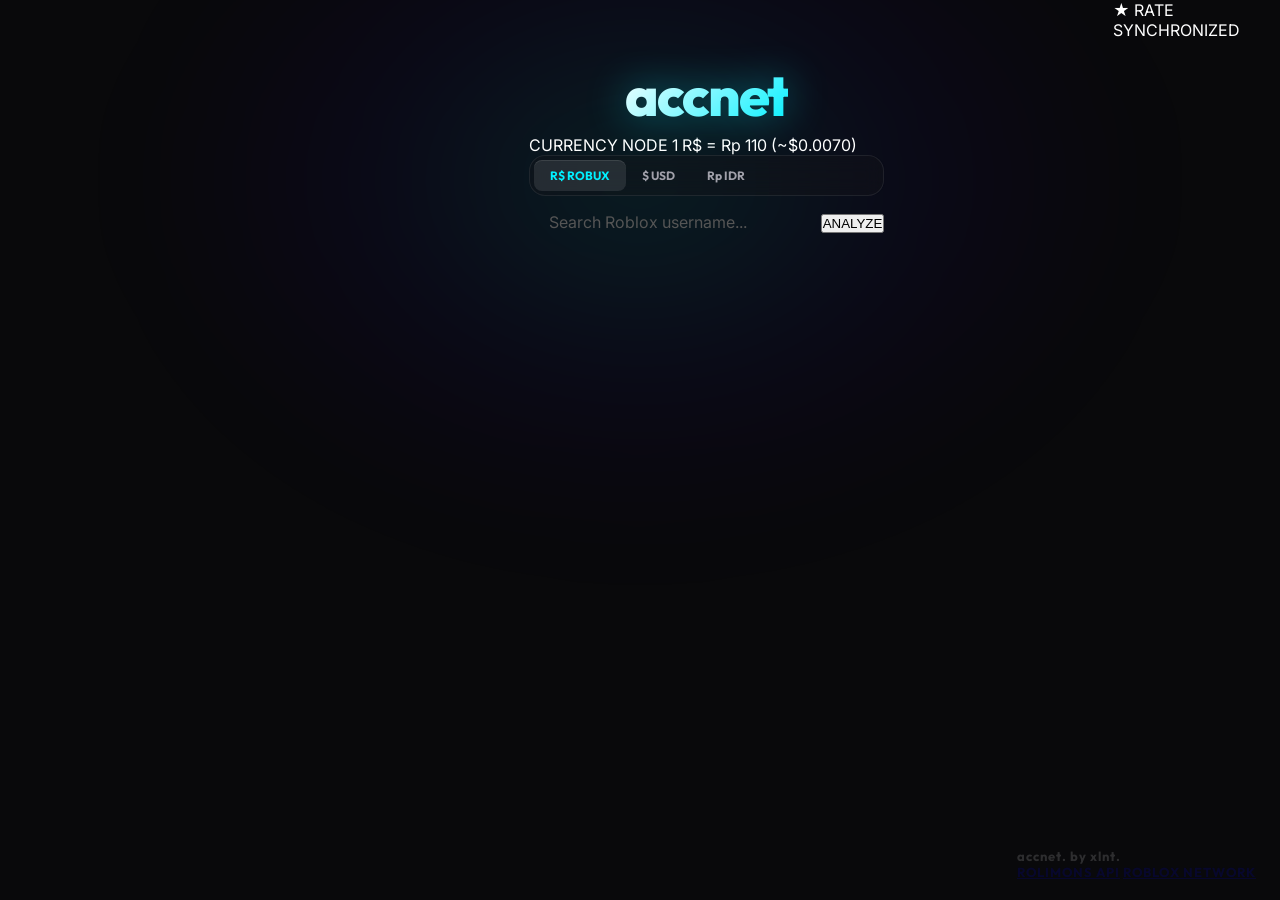
==== public/index.html @ a2bad1b1 "feat: remake UI with constructivist and geometric theme, responsive layout, and classic green limite" ====
<!DOCTYPE html>
<html lang="en">

<head>
    <meta charset="UTF-8">
    <meta name="viewport" content="width=device-width, initial-scale=1.0">
    <title>accnet. | Advanced Roblox Asset Intelligence</title>
    <meta name="description"
        content="Constructivist and geometric Roblox collectible account auditor with real-time Rolimons market intelligence and instant multi-currency conversion.">
    <link rel="icon" type="image/svg+xml" href="/favicon.svg">

    <!-- Constructivist Typography (Google Fonts) -->
    <link rel="preconnect" href="https://fonts.googleapis.com">
    <link rel="preconnect" href="https://fonts.gstatic.com" crossorigin>
    <link
        href="https://fonts.googleapis.com/css2?family=Outfit:wght@600;700;800&family=Bebas+Neue&family=JetBrains+Mono:wght@400;600;700;800&family=Space+Grotesk:wght@400;500;600;700&family=Syne:wght@700;800&display=swap"
        rel="stylesheet">

    <!-- ApexCharts for Stepline Charts -->
    <script src="https://cdn.jsdelivr.net/npm/apexcharts"></script>

    <!-- Design System Stylesheet -->
    <link rel="stylesheet" href="/static/css/style.css?v=17">
</head>

<body>

    <!-- Interactive Constructivist Blueprint Canvas & Lithograph Grain -->
    <canvas id="constructivist-bg"></canvas>
    <div class="grain-overlay"></div>


    <div class="container main-content-wrapper">
        <!-- Header -->
        <header class="header-bar">
            <div class="brand-section">
                <div class="branding">accnet<span class="brand-dot"></span></div>
            </div>
        </header>

        <!-- Search Command Station & Currency Node -->
        <section class="search-station">
            <div class="currency-switchboard">
                <div class="curr-meta">
                    <span class="curr-terminal-tag">CURRENCY NODE</span>
                    <span id="live-rate-badge" class="curr-live-rate">1 R$ = Rp 110 (~$0.0070)</span>
                </div>
                <div class="curr-options">
                    <button type="button" id="btn-rbx" class="curr-btn active" onclick="setCurrency('RBX')">R$
                        ROBUX</button>
                    <button type="button" id="btn-usd" class="curr-btn" onclick="setCurrency('USD')">$ USD</button>
                    <button type="button" id="btn-idr" class="curr-btn" onclick="setCurrency('IDR')">Rp IDR</button>
                </div>
            </div>

            <!-- Search Form Deck -->
            <div class="search-deck">
                <input type="text" id="username" class="search-input" placeholder="Search Roblox username..."
                    spellcheck="false" inputmode="search" autocomplete="off">
                <button type="button" class="search-action-btn" onclick="performAudit()">
                    <span>ANALYZE</span>
                </button>
            </div>

            <!-- Constructivist Kinetic Loader -->
            <div id="status-msg" class="status-msg hidden">
                <div class="loader-constructivist">
                    <div class="loader-square"></div>
                    <div class="loader-wedge"></div>
                </div>
                <span>SYNCHRONIZING WITH ROBLOX & ROLIMONS NODES...</span>
            </div>
        </section>

        <!-- Main Dashboard -->
        <main id="dashboard" class="hidden">
            <div class="dashboard-top">
                <!-- Profile Card (Left) -->
                <div class="construct-card profile-card">
                    <a id="user-roblox-link" href="#" target="_blank" rel="noopener noreferrer" class="corner-link"
                        title="Open Official Roblox Profile">
                        <svg viewBox="0 0 24 24" fill="none" stroke="currentColor" stroke-width="2.5">
                            <path d="M18 13v6a2 2 0 0 1-2 2H5a2 2 0 0 1-2-2V8a2 2 0 0 1 2-2h6"></path>
                            <polyline points="15 3 21 3 21 9"></polyline>
                            <line x1="10" y1="14" x2="21" y2="3"></line>
                        </svg>
                    </a>

                    <div class="profile-card-content">
                        <!-- Identity Lockup -->
                        <div class="profile-identity-lockup">
                            <div class="avatar-frame">
                                <div class="avatar-crosshair-tl"></div>
                                <div class="avatar-crosshair-br"></div>
                                <img id="user-avatar" class="avatar" src="" alt="Subject Avatar">
                            </div>
                            <div class="identity-meta">
                                <h2 id="display-name" class="display-name">---</h2>
                                <div id="username-handle" class="username-tag">@---</div>
                                <div id="roblox-id" class="user-uid-badge">UID // 000000</div>
                            </div>
                        </div>

                        <!-- Massive Networth Monolith Block -->
                        <div class="networth-monolith">
                            <div class="networth-label" id="networth-header-label">ESTIMATED NETWORTH (RAP)</div>
                            <div id="total-networth" class="networth-value-row">
                                <svg class="rbx-icon" viewBox="0 0 91.99 100.06">
                                    <path
                                        d="M82,17.72A19.94,19.94,0,0,1,92,35V65.08A19.92,19.92,0,0,1,82,82.33L56,97.39a19.94,19.94,0,0,1-19.91,0L10,82.33A19.91,19.91,0,0,1,0,65.08V35A19.93,19.93,0,0,1,10,17.72L36,2.67A19.89,19.89,0,0,1,56,2.67ZM39.53,9.5,14.13,24.17a12.92,12.92,0,0,0-6.46,11.2V64.69a12.93,12.93,0,0,0,6.46,11.2l25.4,14.66a12.93,12.93,0,0,0,12.93,0l25.4-14.66a12.93,12.93,0,0,0,6.46-11.2V35.37a12.92,12.92,0,0,0-6.46-11.2L52.46,9.5a12.93,12.93,0,0,0-12.93,0ZM51.3,17.7l20,11.56a10.64,10.64,0,0,1,5.32,9.21V61.6a10.61,10.61,0,0,1-5.32,9.2l-20,11.57a10.61,10.61,0,0,1-10.62,0l-20-11.57a10.6,10.6,0,0,1-5.31-9.2V38.47a10.63,10.63,0,0,1,5.31-9.21l20-11.56a10.61,10.61,0,0,1,10.62,0ZM34.5,61.53h23v-23h-23Z" />
                                </svg>
                                <span id="networth-amt" class="networth-amt">0</span>
                            </div>
                            <div id="networth-sub-conversion" class="networth-conversion-sub">
                                <span>≈ Rp 0 | ~$0.00 USD</span>
                            </div>
                        </div>

                        <!-- Stats Micro Grid -->
                        <div class="stats-micro-grid">
                            <div class="micro-stat-box">
                                <span class="micro-stat-lbl">LIMITED ITEMS</span>
                                <span id="stat-total-items" class="micro-stat-val">0</span>
                            </div>
                            <div class="micro-stat-box">
                                <span class="micro-stat-lbl">HIGHEST ASSET</span>
                                <span id="stat-highest-item" class="micro-stat-val">---</span>
                            </div>
                            <div class="micro-stat-box">
                                <span class="micro-stat-lbl">AVG ASSET RAP</span>
                                <span id="stat-avg-item" class="micro-stat-val">0</span>
                            </div>
                        </div>
                    </div>
                </div>

                <!-- Network Intelligence: RAP Analysis Chart Card (Right) -->
                <div class="construct-card chart-card">
                    <div class="card-header-band">
                        <div class="card-analysis-tag">
                            <span class="tag-dot"></span>
                            <span>RAP VALUE ANALYSIS</span>
                        </div>
                    </div>

                    <div class="chart-card-content">
                        <div class="chart-legend-band">
                            <span>7-DAY VALUE HISTORY</span>
                            <span id="chart-currency-badge">R$</span>
                        </div>
                        <div id="rap-chart"></div>
                    </div>
                </div>
            </div>

            <!-- Top Asset Inventory Section -->
            <section class="inventory-section">
                <div class="section-title-lockup">
                    <div class="section-heading-group">
                        <div class="section-icon-badge">
                            <svg viewBox="0 0 24 24" width="20" height="20" stroke="currentColor" stroke-width="2.5"
                                fill="none" stroke-linecap="round" stroke-linejoin="round">
                                <polygon points="12 2 2 7 12 12 22 7 12 2"></polygon>
                                <polyline points="2 17 12 22 22 17"></polyline>
                                <polyline points="2 12 12 17 22 12"></polyline>
                            </svg>
                        </div>
                        <h2 class="section-title">TOP ASSET INVENTORY</h2>
                    </div>
                    <div id="inventory-counter-badge" class="section-badge-counter">0 ASSETS LOADED</div>
                </div>

                <!-- Item Controls & Pagination Dock -->
                <div class="item-controls-dock" id="item-controls">
                    <div class="item-search-wrapper">
                        <svg class="item-search-icon" viewBox="0 0 24 24" width="16" height="16" stroke="currentColor"
                            stroke-width="2.5" fill="none">
                            <circle cx="11" cy="11" r="8"></circle>
                            <line x1="21" y1="21" x2="16.65" y2="16.65"></line>
                        </svg>
                        <input type="text" id="item-search-input" class="item-search-input"
                            placeholder="FILTER ITEM NAME..." oninput="handleItemSearch(this.value)" autocomplete="off"
                            spellcheck="false">
                    </div>
                    <div class="pagination-dock">
                        <button type="button" id="btn-prev" class="page-btn" onclick="setItemPage(-1)">&lt;
                            PREV</button>
                        <span id="page-info" class="page-info-stamp">PAGE 1 OF 1</span>
                        <button type="button" id="btn-next" class="page-btn" onclick="setItemPage(1)">NEXT &gt;</button>
                    </div>
                </div>

                <!-- Asset Grid -->
                <div id="inventory-grid" class="grid"></div>

                <!-- Private Inventory Alert -->
                <div id="private-msg" class="private-alert hidden">
                    <div class="private-hazard-strip"></div>
                    <div class="private-title">RESTRICTED ACCESS</div>
                    <p class="private-desc">
                        USER INVENTORY IS RESTRICTED BY PRIVACY PROTOCOLS. CANNOT RETRIEVE NON-PUBLIC ROBLOX
                        COLLECTIBLE ASSETS.
                    </p>
                </div>
            </section>
        </main>
    </div>

    <!-- Exchange Rate Calibration Modal (Accessible exclusively via /rate) -->
    <div id="rate-modal" class="modal-overlay">
        <div class="rate-modal-box">
            <div class="rate-modal-header">
                <div class="rate-modal-title">EXCHANGE RATE CALIBRATOR</div>
                <button type="button" class="rate-close-btn" onclick="closeRateModal()"
                    aria-label="Close">&times;</button>
            </div>

            <div class="rate-form">
                <div class="rate-field">
                    <label for="rate-idr-input" class="rate-field-label">
                        <span>ROBUX TO RUPIAH (IDR) RATE</span>
                    </label>
                    <div class="rate-input-wrap">
                        <span class="rate-input-prefix">Rp</span>
                        <input type="number" id="rate-idr-input" class="rate-styled-input" step="any" min="1"
                            placeholder="110" oninput="updateRatePreview()">
                        <span class="rate-input-unit">/ 1 R$</span>
                    </div>
                    <div class="rate-presets">
                        <span class="preset-label">PRESET:</span>
                        <button type="button" class="preset-btn" onclick="applyPresetRate(80)">80</button>
                        <button type="button" class="preset-btn" onclick="applyPresetRate(90)">90</button>
                        <button type="button" class="preset-btn" onclick="applyPresetRate(100)">100</button>
                        <button type="button" class="preset-btn" onclick="applyPresetRate(110)">110</button>
                        <button type="button" class="preset-btn" onclick="applyPresetRate(120)">120</button>
                    </div>
                </div>

                <div class="rate-preview-card">
                    <div class="preview-title">LIVE EXCHANGE RATE PREVIEW</div>
                    <div class="preview-grid">
                        <div class="preview-item">
                            <span class="preview-lbl">1 R$ TO IDR</span>
                            <span class="preview-val preview-highlight" id="preview-val-idr">Rp 110</span>
                        </div>
                        <div class="preview-item">
                            <span class="preview-lbl">1 R$ TO USD (AUTO-SYNC)</span>
                            <span class="preview-val preview-accent" id="preview-val-usd">$0.007000</span>
                        </div>
                    </div>
                </div>
            </div>

            <div class="rate-modal-actions">
                <button type="button" class="rate-btn-save" onclick="saveRateSettings()">SAVE RATE</button>
                <div class="rate-btn-subgroup">
                    <button type="button" class="rate-btn-reset" onclick="resetDefaultRates()">RESET</button>
                    <button type="button" class="rate-btn-cancel" onclick="closeRateModal()">CANCEL</button>
                </div>
            </div>
        </div>
    </div>

    <!-- Custom Access Error Modal -->
    <div id="error-modal" class="modal-overlay">
        <div class="modal-box">
            <div class="modal-hazard-top"></div>
            <div class="modal-icon">⚠</div>
            <div class="modal-title">ACCESS ERROR</div>
            <div id="modal-message" class="modal-text">USER COULD NOT BE LOCATED ON ROBLOX NETWORK.</div>
            <button type="button" class="modal-btn" onclick="closeErrorModal()">DISMISS</button>
        </div>
    </div>

    <!-- Constructivist Status Toast Notification -->
    <div id="rate-toast" class="rate-toast">
        <span class="toast-icon">★</span>
        <span id="rate-toast-msg">RATE SYNCHRONIZED</span>
    </div>

    <!-- Watermark & Footer -->
    <footer class="site-footer">
        <div class="container footer-container">
            <div class="watermark">
                <div class="watermark-brand">
                    <span>accnet.</span>
                    <span>by xlnt.</span>
                </div>
                <div class="watermark-links">
                    <a href="https://github.com/maddoxbouldin/Rolimons-API" target="_blank" rel="noopener noreferrer"
                        class="watermark-link">ROLIMONS API</a>
                    <a href="https://users.roblox.com" target="_blank" rel="noopener noreferrer"
                        class="watermark-link">ROBLOX NETWORK</a>
                </div>
            </div>
        </div>
    </footer>

    <!-- Constructivist Blueprint Canvas Script -->
    <script src="/static/js/canvas.js?v=3"></script>

    <!-- Main Application Orchestrator -->
    <script>
        const DEFAULT_RATE_IDR = 110;
        const DEFAULT_USD_TO_IDR = 15714.2857; // 110 / 15714.2857 ≈ 0.007

        let appState = {
            currency: 'RBX',
            data: null,
            rates: {
                USD: 0.007,
                IDR: 110
            },
            usdToIdr: DEFAULT_USD_TO_IDR,
            isLiveRate: true,
            itemSearch: '',
            itemPage: 1,
            itemsPerPage: 18
        };

        // Load saved exchange rates from localStorage
        (function loadSavedRates() {
            try {
                const saved = localStorage.getItem('accnet_rates');
                if (saved) {
                    const parsed = JSON.parse(saved);
                    if (parsed.IDR && parsed.IDR > 0) appState.rates.IDR = parsed.IDR;
                    if (parsed.usdToIdr && parsed.usdToIdr > 0) appState.usdToIdr = parsed.usdToIdr;
                    if (parsed.USD && parsed.USD > 0) {
                        appState.rates.USD = parsed.USD;
                    } else {
                        appState.rates.USD = appState.rates.IDR / appState.usdToIdr;
                    }
                }
            } catch (e) {
                console.warn("Could not load saved rates:", e);
            }
            updateLiveRateBadge();
        })();

        // Fetch live market exchange rate on startup
        fetchLiveExchangeRate();

        function updateLiveRateBadge() {
            const badge = document.getElementById('live-rate-badge');
            if (badge) {
                badge.innerText = `1 R$ = Rp ${Math.round(appState.rates.IDR)} (~$${appState.rates.USD.toFixed(4)})`;
            }
        }

        function setCurrency(curr) {
            appState.currency = curr;

            document.querySelectorAll('.curr-btn').forEach(b => b.classList.remove('active'));
            const targetBtn = document.getElementById(`btn-${curr.toLowerCase()}`);
            if (targetBtn) targetBtn.classList.add('active');

            if (appState.data) updateDisplay();
        }

        function formatValue(robux) {
            if (appState.currency === 'USD') {
                return '$' + (robux * appState.rates.USD).toLocaleString(undefined, { minimumFractionDigits: 2, maximumFractionDigits: 2 });
            }
            if (appState.currency === 'IDR') {
                return 'Rp ' + Math.round(robux * appState.rates.IDR).toLocaleString('id-ID');
            }
            return robux.toLocaleString();
        }

        async function performAudit() {
            const rawVal = document.getElementById('username').value;
            const username = rawVal.trim();
            if (!username) return;

            // Special command: /rate opens the calibration dialog
            if (username.toLowerCase() === '/rate') {
                document.getElementById('username').value = '';
                openRateModal();
                return;
            }

            const statusMsg = document.getElementById('status-msg');
            const dashboard = document.getElementById('dashboard');
            const privateMsg = document.getElementById('private-msg');

            statusMsg.classList.remove('hidden');
            dashboard.classList.add('hidden');
            privateMsg.classList.add('hidden');

            try {
                const response = await fetch('/search', {
                    method: 'POST',
                    headers: { 'Content-Type': 'application/json' },
                    body: JSON.stringify({ username })
                });

                if (!response.ok) {
                    const errJson = await response.json().catch(() => ({}));
                    throw new Error(errJson.error || "User not found on Roblox network.");
                }

                appState.data = await response.json();
                appState.itemSearch = '';
                appState.itemPage = 1;
                document.getElementById('item-search-input').value = '';

                updateDisplay();
                dashboard.classList.remove('hidden');

                // Smooth scroll to dashboard
                dashboard.scrollIntoView({ behavior: 'smooth', block: 'start' });

            } catch (err) {
                console.error(err);
                showErrorModal(err.message || "An unexpected error occurred while fetching account data.");
            } finally {
                statusMsg.classList.add('hidden');
            }
        }

        function updateDisplay() {
            const data = appState.data;
            if (!data) return;

            // 1. Identity Profile Info
            document.getElementById('user-avatar').src = data.avatar || '/favicon.svg';
            document.getElementById('display-name').innerText = data.name.toUpperCase();
            document.getElementById('username-handle').innerText = `@${data.username}`;
            document.getElementById('roblox-id').innerText = `UID // ${data.id}`;
            document.getElementById('user-roblox-link').href = `https://www.roblox.com/users/${data.id}/profile`;

            // 2. Networth Monolith
            const networthLabel = appState.currency === 'RBX' ? 'ESTIMATED NETWORTH (RAP)' : `ESTIMATED NETWORTH (${appState.currency})`;
            document.getElementById('networth-header-label').innerText = networthLabel;

            const rbxIcon = document.querySelector('#total-networth .rbx-icon');
            if (rbxIcon) rbxIcon.style.display = appState.currency === 'RBX' ? 'inline-block' : 'none';

            if (data.private) {
                document.getElementById('private-msg').classList.remove('hidden');
                document.getElementById('networth-amt').innerText = "RESTRICTED";
                document.getElementById('networth-sub-conversion').innerText = "PRIVATE ASSETS HIDDEN";
                document.getElementById('item-controls').style.display = 'none';
                document.getElementById('inventory-grid').innerHTML = '';
                document.getElementById('stat-total-items').innerText = "0";
                document.getElementById('stat-highest-item').innerText = "RESTRICTED";
                document.getElementById('stat-avg-item').innerText = "0";
                document.getElementById('inventory-counter-badge').innerText = "0 ASSETS";
            } else {
                document.getElementById('private-msg').classList.add('hidden');
                document.getElementById('item-controls').style.display = 'flex';
                document.getElementById('networth-amt').innerText = formatValue(data.networth);

                // Sub-conversion estimate
                const idrEst = 'Rp ' + Math.round(data.networth * appState.rates.IDR).toLocaleString('id-ID');
                const usdEst = '$' + (data.networth * appState.rates.USD).toLocaleString(undefined, { minimumFractionDigits: 2, maximumFractionDigits: 2 });
                document.getElementById('networth-sub-conversion').innerText = `≈ ${idrEst} | ~${usdEst} USD`;

                // Summary micro stats
                const totalItems = (data.items || []).length;
                document.getElementById('stat-total-items').innerText = totalItems.toString();
                document.getElementById('inventory-counter-badge').innerText = `${totalItems} ASSETS LOADED`;

                if (totalItems > 0) {
                    const highest = data.items[0];
                    document.getElementById('stat-highest-item').innerText = highest.name;
                    const avg = Math.round(data.networth / totalItems);
                    document.getElementById('stat-avg-item').innerText = formatValue(avg);
                } else {
                    document.getElementById('stat-highest-item').innerText = "NONE";
                    document.getElementById('stat-avg-item').innerText = "0";
                }

                // Render Historical RAP Chart
                const chartData = (data.history || []).map(v => appState.currency === 'RBX' ? v : (v * appState.rates[appState.currency]));
                renderChart(chartData);

                // Populate Inventory
                renderItems();
            }
        }

        function handleItemSearch(val) {
            appState.itemSearch = val;
            appState.itemPage = 1;
            renderItems();
        }

        function setItemPage(delta) {
            appState.itemPage += delta;
            renderItems();
        }

        function renderItems() {
            if (!appState.data || appState.data.private) return;

            const grid = document.getElementById('inventory-grid');
            grid.innerHTML = '';

            let filtered = appState.data.items || [];
            if (appState.itemSearch) {
                const query = appState.itemSearch.toLowerCase();
                filtered = filtered.filter(item => item.name.toLowerCase().includes(query));
            }

            const totalPages = Math.ceil(filtered.length / appState.itemsPerPage) || 1;
            if (appState.itemPage > totalPages) appState.itemPage = totalPages;
            if (appState.itemPage < 1) appState.itemPage = 1;

            document.getElementById('page-info').innerText = `PAGE ${appState.itemPage} OF ${totalPages}`;
            document.getElementById('btn-prev').disabled = appState.itemPage === 1;
            document.getElementById('btn-next').disabled = appState.itemPage === totalPages;

            const startIdx = (appState.itemPage - 1) * appState.itemsPerPage;
            const paginated = filtered.slice(startIdx, startIdx + appState.itemsPerPage);

            paginated.forEach(item => {
                const card = document.createElement('div');
                card.className = 'item-card';

                let tagHtml = item.serial
                    ? `<div class="tag-limited-group"><span class="tag-limited">LIMITED</span><span class="tag-u-box">U</span></div>`
                    : `<div class="tag-limited-group"><span class="tag-limited">LIMITED</span></div>`;

                const serialHtml = item.serial ? `<div class="tag-serial">#${item.serial}</div>` : '';

                card.innerHTML = `
                    <div class="item-card-topbar">
                        <span>ID // ${item.assetId}</span>
                        <a href="https://www.roblox.com/catalog/${item.assetId}" target="_blank" rel="noopener noreferrer" class="corner-link" title="Open Roblox Catalog">
                            <svg viewBox="0 0 24 24" fill="none" stroke="currentColor" stroke-width="2.5">
                                <path d="M18 13v6a2 2 0 0 1-2 2H5a2 2 0 0 1-2-2V8a2 2 0 0 1 2-2h6"></path>
                                <polyline points="15 3 21 3 21 9"></polyline>
                                <line x1="10" y1="14" x2="21" y2="3"></line>
                            </svg>
                        </a>
                    </div>
                    <div class="item-thumb-wrapper">
                        <div class="item-tags-overlay">
                            ${tagHtml}
                            ${serialHtml}
                        </div>
                        <img src="${item.image || '/favicon.svg'}" class="item-thumb" alt="${item.name}" loading="lazy">
                        <span class="demand-tag demand-${(item.demand || 'unknown').toLowerCase()}">${item.demand || 'UNKNOWN'}</span>
                    </div>
                    <div class="item-name" title="${item.name}">${item.name}</div>
                    <div class="item-price-block">
                        ${appState.currency === 'RBX' ? '<svg viewBox="0 0 91.99 100.06"><path d="M82,17.72A19.94,19.94,0,0,1,92,35V65.08A19.92,19.92,0,0,1,82,82.33L56,97.39a19.94,19.94,0,0,1-19.91,0L10,82.33A19.91,19.91,0,0,1,0,65.08V35A19.93,19.93,0,0,1,10,17.72L36,2.67A19.89,19.89,0,0,1,56,2.67ZM39.53,9.5,14.13,24.17a12.92,12.92,0,0,0-6.46,11.2V64.69a12.93,12.93,0,0,0,6.46,11.2l25.4,14.66a12.93,12.93,0,0,0,12.93,0l25.4-14.66a12.93,12.93,0,0,0,6.46-11.2V35.37a12.92,12.92,0,0,0-6.46-11.2L52.46,9.5a12.93,12.93,0,0,0-12.93,0ZM51.3,17.7l20,11.56a10.64,10.64,0,0,1,5.32,9.21V61.6a10.61,10.61,0,0,1-5.32,9.2l-20,11.57a10.61,10.61,0,0,1-10.62,0l-20-11.57a10.6,10.6,0,0,1-5.31-9.2V38.47a10.63,10.63,0,0,1,5.31-9.21l20-11.56a10.61,10.61,0,0,1,10.62,0ZM34.5,61.53h23v-23h-23Z"/></svg>' : ''}
                        <span>${formatValue(item.price)}</span>
                    </div>
                `;
                grid.appendChild(card);
            });
        }

        // ApexCharts Constructivist Chart Engine
        let chartInstance = null;

        function renderChart(historyData) {
            const strokeColor = '#E62B1E';
            const gridColor = 'rgba(18, 19, 20, 0.12)';
            const textColor = '#121314';

            document.getElementById('chart-currency-badge').innerText = appState.currency;

            const options = {
                series: [{
                    name: appState.currency + ' VALUATION',
                    data: historyData
                }],
                chart: {
                    height: 290,
                    type: 'line',
                    toolbar: { show: false },
                    zoom: { enabled: false },
                    background: 'transparent',
                    fontFamily: "'JetBrains Mono', monospace",
                    animations: {
                        enabled: true,
                        easing: 'easeinout',
                        speed: 500
                    }
                },
                colors: [strokeColor],
                dataLabels: { enabled: false },
                stroke: {
                    curve: 'stepline',
                    width: 3.5
                },
                markers: {
                    size: 4,
                    colors: [strokeColor],
                    strokeColors: '#FFFFFF',
                    strokeWidth: 2,
                    hover: { size: 7 }
                },
                grid: {
                    borderColor: gridColor,
                    strokeDashArray: 0,
                    xaxis: { lines: { show: true } },
                    yaxis: { lines: { show: true } }
                },
                xaxis: {
                    categories: ['6D AGO', '5D AGO', '4D AGO', '3D AGO', '2D AGO', 'YEST.', 'TODAY'],
                    axisBorder: { show: true, color: strokeColor, height: 2 },
                    axisTicks: { show: true, color: strokeColor },
                    labels: {
                        style: {
                            colors: textColor,
                            fontSize: '10px',
                            fontWeight: 800,
                            fontFamily: "'JetBrains Mono', monospace"
                        }
                    }
                },
                yaxis: {
                    labels: {
                        formatter: val => formatValue(val / (appState.currency === 'RBX' ? 1 : appState.rates[appState.currency])),
                        style: {
                            colors: textColor,
                            fontSize: '11px',
                            fontFamily: "'JetBrains Mono', monospace",
                            fontWeight: 800
                        }
                    }
                },
                tooltip: {
                    theme: 'light',
                    x: { show: false },
                    y: {
                        formatter: val => formatValue(val / (appState.currency === 'RBX' ? 1 : appState.rates[appState.currency]))
                    },
                    style: {
                        fontFamily: "'JetBrains Mono', monospace"
                    }
                }
            };

            if (chartInstance) chartInstance.destroy();
            chartInstance = new ApexCharts(document.querySelector("#rap-chart"), options);
            chartInstance.render();
        }

        // Live Exchange Rate Fetcher
        async function fetchLiveExchangeRate(showFeedback = false) {
            let rate = null;
            try {
                try {
                    const res = await fetch('https://open.er-api.com/v6/latest/USD');
                    if (res.ok) {
                        const data = await res.json();
                        if (data && data.rates && data.rates.IDR) rate = data.rates.IDR;
                    }
                } catch (e) {
                    console.warn("Primary exchange rate API failed, fallback...", e);
                }

                if (!rate) {
                    try {
                        const res = await fetch('https://api.exchangerate-api.com/v4/latest/USD');
                        if (res.ok) {
                            const data = await res.json();
                            if (data && data.rates && data.rates.IDR) rate = data.rates.IDR;
                        }
                    } catch (e) {
                        console.warn("Fallback exchange rate API failed", e);
                    }
                }

                if (rate && rate > 0) {
                    appState.usdToIdr = rate;
                    appState.isLiveRate = true;
                    appState.rates.USD = appState.rates.IDR / appState.usdToIdr;

                    updateLiveRateBadge();
                    updateRatePreview();

                    if (appState.data) updateDisplay();

                    if (showFeedback) {
                        showRateToast(`LIVE MARKET RATE: 1 USD = Rp ${Math.round(rate).toLocaleString('id-ID')}`);
                    }
                }
            } catch (err) {
                console.error("Failed to sync live rate", err);
                if (showFeedback) showRateToast("FAILED TO FETCH LIVE MARKET RATE");
            }
        }

        // Rate Calibration Modal Handlers
        function openRateModal() {
            document.getElementById('rate-idr-input').value = appState.rates.IDR;
            updateRatePreview();
            document.getElementById('rate-modal').classList.add('active');
            setTimeout(() => {
                const input = document.getElementById('rate-idr-input');
                if (input) { input.focus(); input.select(); }
            }, 100);
        }

        function closeRateModal() {
            document.getElementById('rate-modal').classList.remove('active');
        }

        function updateRatePreview() {
            const idrVal = parseFloat(document.getElementById('rate-idr-input').value) || 0;
            const usdToIdrVal = appState.usdToIdr || DEFAULT_USD_TO_IDR;
            const usdVal = usdToIdrVal > 0 ? (idrVal / usdToIdrVal) : 0;

            const previewIdr = document.getElementById('preview-val-idr');
            if (previewIdr) previewIdr.innerText = 'Rp ' + Math.round(idrVal).toLocaleString('id-ID');

            const previewUsd = document.getElementById('preview-val-usd');
            if (previewUsd) previewUsd.innerText = '$' + usdVal.toFixed(6);
        }

        function applyPresetRate(val) {
            document.getElementById('rate-idr-input').value = val;
            updateRatePreview();
        }

        function resetDefaultRates() {
            document.getElementById('rate-idr-input').value = DEFAULT_RATE_IDR;
            fetchLiveExchangeRate(false);
            updateRatePreview();
        }

        function saveRateSettings() {
            const idr = parseFloat(document.getElementById('rate-idr-input').value);
            if (!idr || idr <= 0) {
                alert("ENTER A VALID IDR RATE (> 0).");
                return;
            }

            const usdToIdr = appState.usdToIdr || DEFAULT_USD_TO_IDR;
            const calculatedUsd = idr / usdToIdr;
            appState.rates.IDR = idr;
            appState.rates.USD = calculatedUsd;

            try {
                localStorage.setItem('accnet_rates', JSON.stringify({
                    IDR: idr,
                    USD: calculatedUsd,
                    usdToIdr: usdToIdr
                }));
            } catch (e) {
                console.warn("Could not save rates to localStorage:", e);
            }

            closeRateModal();
            updateLiveRateBadge();
            showRateToast(`EXCHANGE RATE SAVED: 1 R$ = Rp ${idr} (~$${calculatedUsd.toFixed(4)})`);

            if (appState.data) updateDisplay();
        }

        // Custom Error Modal
        function showErrorModal(message) {
            document.getElementById('modal-message').innerText = message;
            document.getElementById('error-modal').classList.add('active');
        }

        function closeErrorModal() {
            document.getElementById('error-modal').classList.remove('active');
        }

        // Toast Helper
        let toastTimer = null;
        function showRateToast(msg) {
            const toast = document.getElementById('rate-toast');
            const msgEl = document.getElementById('rate-toast-msg');
            if (!toast || !msgEl) return;
            msgEl.innerText = msg;
            toast.classList.add('toast-show');
            if (toastTimer) clearTimeout(toastTimer);
            toastTimer = setTimeout(() => {
                toast.classList.remove('toast-show');
            }, 3500);
        }

        // Event Listeners for Keyboard and Backdrop
        document.getElementById('rate-modal').addEventListener('click', (e) => {
            if (e.target.id === 'rate-modal') closeRateModal();
        });

        document.getElementById('error-modal').addEventListener('click', (e) => {
            if (e.target.id === 'error-modal') closeErrorModal();
        });

        window.addEventListener('keydown', (e) => {
            if (e.key === 'Escape') {
                closeRateModal();
                closeErrorModal();
            }
        });

        document.getElementById('username').addEventListener('keypress', (e) => {
            if (e.key === 'Enter') performAudit();
        });
    </script>
</body>

</html>
---- static/css/style.css ----
@import url('https://fonts.googleapis.com/css2?family=Inter:wght@300;400;500;600&family=Outfit:wght@400;600;700;800&family=Fira+Code:wght@400;600&display=swap');

:root {
    --bg-base: #09090b;
    --bg-surface: rgba(20, 20, 25, 0.4);
    --bg-glass: rgba(255, 255, 255, 0.03);
    
    --accent: #00f0ff;
    --accent-hover: #33f5ff;
    --accent-glow: rgba(0, 240, 255, 0.4);
    
    --success: #00ffa3;
    --success-glow: rgba(0, 255, 163, 0.2);
    --warning: #ffb800;
    --error: #ff3366;
    
    --text-main: #ffffff;
    --text-muted: #a1a1aa;
    
    --border-glass: rgba(255, 255, 255, 0.08);
    --border-strong: rgba(255, 255, 255, 0.15);
    
    --font-heading: 'Outfit', sans-serif;
    --font-body: 'Inter', sans-serif;
    --font-mono: 'Fira Code', monospace;
    
    --radius-sm: 8px;
    --radius-md: 16px;
    --radius-lg: 24px;
    --radius-xl: 32px;
}

* {
    box-sizing: border-box;
    margin: 0;
    padding: 0;
}

body {
    font-family: var(--font-body);
    background-color: var(--bg-base);
    color: var(--text-main);
    min-height: 100vh;
    display: flex;
    justify-content: center;
    position: relative;
    overflow-x: hidden;
}

/* Ambient Background Glow */
body::before {
    content: '';
    position: fixed;
    top: -20vh;
    left: 50%;
    transform: translateX(-50%);
    width: 80vw;
    height: 80vh;
    background: radial-gradient(ellipse at center, rgba(0, 240, 255, 0.1) 0%, rgba(59, 0, 255, 0.05) 40%, transparent 70%);
    pointer-events: none;
    z-index: -1;
    filter: blur(60px);
}

.container {
    width: 100%;
    max-width: 1200px;
    padding: 60px 20px;
    display: flex;
    flex-direction: column;
    align-items: center;
}

/* Header */
.header {
    text-align: center;
    margin-bottom: 40px;
    animation: fadeDown 0.8s cubic-bezier(0.16, 1, 0.3, 1);
}

.branding {
    font-family: var(--font-heading);
    font-size: 56px;
    font-weight: 800;
    background: linear-gradient(135deg, #fff 0%, var(--accent) 100%);
    -webkit-background-clip: text;
    -webkit-text-fill-color: transparent;
    letter-spacing: -2px;
    margin-bottom: 4px;
    filter: drop-shadow(0 0 20px var(--accent-glow));
}

.sub-branding {
    font-size: 13px;
    color: var(--text-muted);
    letter-spacing: 4px;
    text-transform: uppercase;
    font-weight: 500;
}

/* Search Box */
.search-container {
    width: 100%;
    max-width: 600px;
    margin-bottom: 50px;
    animation: fadeUp 0.8s cubic-bezier(0.16, 1, 0.3, 1) 0.1s both;
}

/* Currency Selector */
.currency-selector {
    display: flex;
    align-items: center;
    justify-content: center;
    gap: 16px;
    margin-bottom: 20px;
}

.curr-label {
    font-size: 11px;
    color: var(--text-muted);
    font-weight: 600;
    text-transform: uppercase;
    letter-spacing: 1px;
}

.curr-options {
    display: flex;
    background: var(--bg-surface);
    border: 1px solid var(--border-glass);
    border-radius: var(--radius-md);
    padding: 4px;
    backdrop-filter: blur(10px);
}

.curr-btn {
    background: transparent;
    border: none;
    color: var(--text-muted);
    font-family: var(--font-heading);
    font-size: 12px;
    padding: 8px 16px;
    border-radius: var(--radius-sm);
    cursor: pointer;
    font-weight: 700;
    transition: all 0.2s;
}

.curr-btn.active {
    background: rgba(255,255,255,0.1);
    color: var(--accent);
    box-shadow: inset 0 1px 0 rgba(255,255,255,0.1);
}

.search-wrapper {
    display: flex;
    background: var(--bg-surface);
    backdrop-filter: blur(20px);
    -webkit-backdrop-filter: blur(20px);
    border: 1px solid var(--border-glass);
    border-radius: var(--radius-lg);
    padding: 8px;
    box-shadow: 0 20px 40px rgba(0,0,0,0.4), inset 0 1px 0 rgba(255,255,255,0.05);
    transition: all 0.3s ease;
}

.search-wrapper:focus-within {
    border-color: rgba(0, 240, 255, 0.3);
    box-shadow: 0 20px 40px rgba(0,0,0,0.4), 0 0 30px var(--accent-glow);
}

input {
    flex: 1;
    background: transparent;
    border: none;
    padding: 16px 20px;
    color: var(--text-main);
    font-family: var(--font-body);
    font-size: 16px;
    outline: none;
}

input::placeholder {
    color: #555;
}

button.primary-btn {
    background: var(--text-main);
    color: var(--bg-base);
    font-family: var(--font-heading);
    border: none;
    padding: 0 32px;
    border-radius: 18px;
    font-weight: 700;
    font-size: 15px;
    cursor: pointer;
    transition: all 0.3s cubic-bezier(0.16, 1, 0.3, 1);
}

button.primary-btn:hover {
    background: var(--accent);
    transform: scale(1.02);
    box-shadow: 0 0 20px var(--accent-glow);
}

/* Dashboard Layout */
#dashboard {
    width: 100%;
    animation: fadeUp 0.8s cubic-bezier(0.16, 1, 0.3, 1);
}

.dashboard-top {
    display: grid;
    grid-template-columns: 350px 1fr;
    gap: 24px;
    margin-bottom: 24px;
}

/* Glass Card Shared */
.glass-card {
    background: var(--bg-surface);
    backdrop-filter: blur(20px);
    -webkit-backdrop-filter: blur(20px);
    border: 1px solid var(--border-glass);
    border-radius: var(--radius-xl);
    padding: 32px;
    box-shadow: 0 20px 40px rgba(0,0,0,0.2), inset 0 1px 0 rgba(255,255,255,0.02);
    position: relative;
    overflow: hidden;
}

/* Profile Card */
.profile-card {
    display: flex;
    flex-direction: column;
    align-items: center;
    text-align: center;
}

.profile-card::before {
    content: '';
    position: absolute;
    top: 0;
    left: 0;
    right: 0;
    height: 120px;
    background: linear-gradient(180deg, rgba(255,255,255,0.03) 0%, transparent 100%);
    pointer-events: none;
}

.corner-link {
    position: absolute;
    top: 20px;
    right: 20px;
    width: 36px;
    height: 36px;
    background: rgba(255, 255, 255, 0.05);
    border: 1px solid var(--border-glass);
    border-radius: 10px;
    display: flex;
    align-items: center;
    justify-content: center;
    color: var(--text-muted);
    transition: all 0.2s ease;
    z-index: 10;
}

.corner-link:hover {
    color: var(--text-main);
    background: rgba(255, 255, 255, 0.1);
    transform: translateY(-2px);
    border-color: rgba(255,255,255,0.2);
}

.corner-link svg { width: 18px; height: 18px; fill: currentColor; }

.avatar-container {
    position: relative;
    margin-bottom: 20px;
}

.avatar {
    width: 140px;
    height: 140px;
    border-radius: 50%;
    object-fit: cover;
    border: 3px solid transparent;
    background: linear-gradient(var(--bg-base), var(--bg-base)) padding-box,
                linear-gradient(135deg, var(--accent), #3b00ff) border-box;
    padding: 4px;
}

.status-badge {
    position: absolute;
    bottom: 8px;
    right: 8px;
    width: 24px;
    height: 24px;
    background: var(--success);
    border: 4px solid var(--bg-base);
    border-radius: 50%;
    box-shadow: 0 0 15px var(--success-glow);
}

.user-info {
    width: 100%;
}

.user-info h2 {
    font-family: var(--font-heading);
    font-size: 26px;
    font-weight: 700;
    margin-bottom: 4px;
    letter-spacing: -0.5px;
}

.user-id {
    font-family: var(--font-mono);
    color: var(--text-muted);
    font-size: 13px;
    margin-bottom: 24px;
    background: rgba(255,255,255,0.05);
    padding: 6px 14px;
    border-radius: 20px;
    display: inline-block;
    border: 1px solid var(--border-glass);
}

.networth-container {
    background: rgba(0, 0, 0, 0.4);
    border: 1px solid var(--border-glass);
    border-radius: var(--radius-lg);
    padding: 24px 20px;
    width: 100%;
    box-shadow: inset 0 2px 10px rgba(0,0,0,0.5);
}

.networth-label {
    font-size: 11px;
    color: var(--text-muted);
    font-weight: 700;
    text-transform: uppercase;
    letter-spacing: 1.5px;
    margin-bottom: 12px;
}

.networth-val {
    font-family: var(--font-heading);
    font-size: 40px;
    font-weight: 800;
    display: flex;
    align-items: center;
    justify-content: center;
    gap: 12px;
}

.networth-val span {
    background: linear-gradient(135deg, #00ffa3 0%, #00f0ff 100%);
    -webkit-background-clip: text;
    -webkit-text-fill-color: transparent;
    filter: drop-shadow(0 0 15px rgba(0, 255, 163, 0.4));
}

.networth-val .rbx-icon {
    fill: #00ffa3;
    filter: drop-shadow(0 0 10px rgba(0, 255, 163, 0.4));
}

/* Chart Section */
.chart-section {
    display: flex;
    flex-direction: column;
}

.section-header {
    display: flex;
    align-items: center;
    gap: 16px;
    margin-bottom: 24px;
}

.section-icon {
    width: 36px;
    height: 36px;
    background: rgba(0, 240, 255, 0.1);
    border-radius: 10px;
    display: flex;
    align-items: center;
    justify-content: center;
    color: var(--accent);
    border: 1px solid rgba(0, 240, 255, 0.2);
}

.section-title {
    font-family: var(--font-heading);
    font-size: 20px;
    font-weight: 600;
    color: var(--text-main);
    letter-spacing: -0.5px;
}

#rap-chart {
    flex: 1;
    min-height: 300px;
    width: 100%;
}

/* Inventory Grid */
.inventory-section {
    margin-top: 32px;
}

.grid {
    display: grid;
    grid-template-columns: repeat(auto-fill, minmax(220px, 1fr));
    gap: 20px;
}

.item-card {
    background: linear-gradient(180deg, rgba(255, 255, 255, 0.05) 0%, rgba(20, 20, 25, 0.4) 100%);
    border: 1px solid var(--border-glass);
    border-radius: var(--radius-lg);
    padding: 16px;
    text-align: center;
    position: relative;
    transition: all 0.4s cubic-bezier(0.16, 1, 0.3, 1);
    backdrop-filter: blur(12px);
    box-shadow: inset 0 1px 1px rgba(255,255,255,0.1), 0 10px 20px rgba(0,0,0,0.2);
    overflow: hidden;
}

.item-card::before {
    content: '';
    position: absolute;
    top: 0; left: 0; right: 0; bottom: 0;
    background: radial-gradient(circle at top right, rgba(0, 240, 255, 0.15), transparent 60%);
    opacity: 0;
    transition: opacity 0.4s ease;
    pointer-events: none;
}

.item-card:hover {
    transform: translateY(-8px) scale(1.02);
    border-color: rgba(0, 240, 255, 0.4);
    box-shadow: 0 20px 40px rgba(0, 240, 255, 0.1), 0 10px 20px rgba(0,0,0,0.4);
}

.item-card:hover::before {
    opacity: 1;
}

.item-card .corner-link {
    top: 12px;
    right: 12px;
    width: 32px;
    height: 32px;
    opacity: 0;
    background: rgba(0, 0, 0, 0.5);
    backdrop-filter: blur(4px);
    border: 1px solid rgba(255,255,255,0.15);
}

.item-card:hover .corner-link {
    opacity: 1;
}

.item-card .corner-link:hover {
    background: var(--accent);
    color: #000;
    border-color: var(--accent);
    box-shadow: 0 0 15px var(--accent-glow);
}

.item-thumb-wrapper {
    position: relative;
    width: 100%;
    aspect-ratio: 1/1;
    border-radius: var(--radius-md);
    overflow: hidden;
    margin-bottom: 16px;
    background: radial-gradient(circle at top left, rgba(0, 150, 255, 0.3) 0%, rgba(5, 10, 30, 0.8) 100%);
    border: 1px solid rgba(0, 240, 255, 0.15);
    box-shadow: inset 0 0 20px rgba(0, 0, 0, 0.6);
}

.item-thumb {
    width: 100%;
    height: 100%;
    object-fit: cover;
    transition: transform 0.5s cubic-bezier(0.16, 1, 0.3, 1), filter 0.5s ease;
}

.item-card:hover .item-thumb {
    transform: scale(1.1);
    filter: contrast(1.1) brightness(1.1);
}

.item-tags {
    position: absolute;
    top: 10px;
    left: 10px;
    display: flex;
    flex-direction: column;
    gap: 6px;
    align-items: flex-start;
    z-index: 5;
}

.tag {
    font-family: var(--font-heading);
    font-size: 10px;
    padding: 4px 10px;
    border-radius: 8px;
    font-weight: 800;
    text-transform: uppercase;
    letter-spacing: 0.5px;
    backdrop-filter: blur(8px);
    box-shadow: 0 4px 12px rgba(0,0,0,0.4);
    border: 1px solid rgba(255,255,255,0.2);
}

.tag-limited { background: rgba(0, 240, 255, 0.9); color: #000; border-color: #00f0ff; }
.tag-unique { background: rgba(255, 184, 0, 0.9); color: #000; border-color: #ffb800; }

.serial {
    font-family: var(--font-mono);
    color: var(--warning);
    font-size: 11px;
    font-weight: 700;
    background: rgba(0,0,0,0.8);
    padding: 2px 8px;
    border-radius: 6px;
    border: 1px solid rgba(255,184,0,0.4);
    box-shadow: 0 2px 8px rgba(0,0,0,0.4);
}

.demand-tag {
    position: absolute;
    bottom: 10px;
    right: 10px;
    background: rgba(0,0,0,0.8);
    backdrop-filter: blur(8px);
    border: 1px solid rgba(255,255,255,0.1);
    color: #fff;
    font-size: 10px;
    padding: 4px 10px;
    border-radius: 8px;
    font-weight: 700;
    text-transform: uppercase;
    z-index: 5;
    box-shadow: 0 4px 12px rgba(0,0,0,0.4);
}
.demand-amazing { color: #ff00ff; border-color: #ff00ff; text-shadow: 0 0 8px #ff00ff; }
.demand-high { color: #00ff88; border-color: #00ff88; text-shadow: 0 0 8px #00ff88; }
.demand-normal { color: #00d4ff; border-color: #00d4ff; }
.demand-low { color: #ffcc00; border-color: #ffcc00; }
.demand-none { color: #888; }
.demand-unknown { color: #555; }

.item-name {
    font-size: 14px;
    font-weight: 600;
    color: #e4e4e7;
    margin-bottom: 16px;
    height: 40px;
    overflow: hidden;
    display: -webkit-box;
    -webkit-line-clamp: 2;
    -webkit-box-orient: vertical;
    line-height: 1.4;
    transition: color 0.3s ease;
}

.item-card:hover .item-name {
    color: #fff;
}

.item-price {
    font-family: var(--font-mono);
    font-size: 16px;
    font-weight: 700;
    color: var(--success);
    display: inline-flex;
    align-items: center;
    justify-content: center;
    gap: 8px;
    background: rgba(0, 255, 163, 0.1);
    padding: 6px 16px;
    border-radius: 12px;
    border: 1px solid rgba(0, 255, 163, 0.2);
    box-shadow: inset 0 0 10px rgba(0, 255, 163, 0.05);
}

/* Status & Errors */
.status-msg {
    display: flex;
    align-items: center;
    justify-content: center;
    gap: 12px;
    font-family: var(--font-mono);
    font-size: 12px;
    color: var(--accent);
    margin-top: 20px;
    background: rgba(0, 240, 255, 0.05);
    padding: 12px 24px;
    border-radius: 20px;
    border: 1px solid rgba(0, 240, 255, 0.1);
    display: inline-flex;
}

.loader {
    width: 16px;
    height: 16px;
    border: 2px solid rgba(0, 240, 255, 0.2);
    border-top: 2px solid var(--accent);
    border-radius: 50%;
    animation: spin 1s linear infinite;
}

.private-alert {
    background: rgba(255, 51, 102, 0.05);
    border: 1px dashed rgba(255, 51, 102, 0.3);
    color: var(--error);
    padding: 40px;
    border-radius: var(--radius-lg);
    text-align: center;
    margin-top: 24px;
    backdrop-filter: blur(10px);
}

.hidden { display: none !important; }

/* Modal */
.modal-overlay {
    position: fixed;
    top: 0; left: 0; width: 100%; height: 100%;
    background: rgba(0, 0, 0, 0.85);
    backdrop-filter: blur(12px);
    display: flex;
    justify-content: center;
    align-items: center;
    z-index: 1000;
    opacity: 0;
    pointer-events: none;
    transition: all 0.3s ease;
}

.modal-overlay.active { opacity: 1; pointer-events: all; }

.modal-box {
    background: var(--bg-surface);
    border: 1px solid var(--border-strong);
    border-top: 4px solid var(--error);
    border-radius: var(--radius-lg);
    padding: 40px;
    width: 100%;
    max-width: 400px;
    text-align: center;
    transform: translateY(20px);
    transition: all 0.3s cubic-bezier(0.16, 1, 0.3, 1);
    box-shadow: 0 30px 60px rgba(0,0,0,0.6);
}

.modal-overlay.active .modal-box { transform: translateY(0); }

.modal-icon { font-size: 48px; color: var(--error); margin-bottom: 20px; text-shadow: 0 0 20px rgba(255,51,102,0.4); }
.modal-title { font-family: var(--font-heading); font-size: 24px; margin-bottom: 12px; letter-spacing: 1px;}
.modal-text { color: var(--text-muted); margin-bottom: 30px; font-size: 14px;}

.modal-btn {
    background: rgba(255, 255, 255, 0.05);
    border: 1px solid var(--border-strong);
    color: white;
    padding: 12px 32px;
    border-radius: var(--radius-md);
    font-family: var(--font-heading);
    font-weight: 600;
    cursor: pointer;
    transition: all 0.2s;
    width: 100%;
}

.modal-btn:hover { background: var(--error); border-color: var(--error); box-shadow: 0 0 20px rgba(255,51,102,0.3); }

.watermark {
    position: fixed;
    bottom: 20px;
    right: 24px;
    font-family: var(--font-heading);
    font-size: 13px;
    font-weight: 700;
    color: var(--text-main);
    opacity: 0.15;
    pointer-events: none;
    letter-spacing: 1px;
    z-index: 9999;
    user-select: none;
}

/* Animations */
@keyframes spin { 100% { transform: rotate(360deg); } }
@keyframes fadeDown { from { opacity: 0; transform: translateY(-20px); } to { opacity: 1; transform: translateY(0); } }
@keyframes fadeUp { from { opacity: 0; transform: translateY(20px); } to { opacity: 1; transform: translateY(0); } }

/* Responsive */
@media (max-width: 900px) {
    .dashboard-top { grid-template-columns: 1fr; }
    .chart-section { min-height: 400px; }
}

@media (max-width: 600px) {
    .container { padding: 30px 15px; }
    .branding { font-size: 42px; }
    .search-wrapper { flex-direction: column; background: transparent; border: none; box-shadow: none; gap: 12px;}
    .search-wrapper input { background: var(--bg-surface); border: 1px solid var(--border-glass); border-radius: var(--radius-md); text-align: center;}
    button.primary-btn { padding: 16px; border-radius: var(--radius-md); width: 100%;}
    .grid { grid-template-columns: repeat(auto-fill, minmax(160px, 1fr)); }
    .profile-card { padding: 24px; }
    .avatar { width: 100px; height: 100px; }
    .networth-val { font-size: 26px; }
}
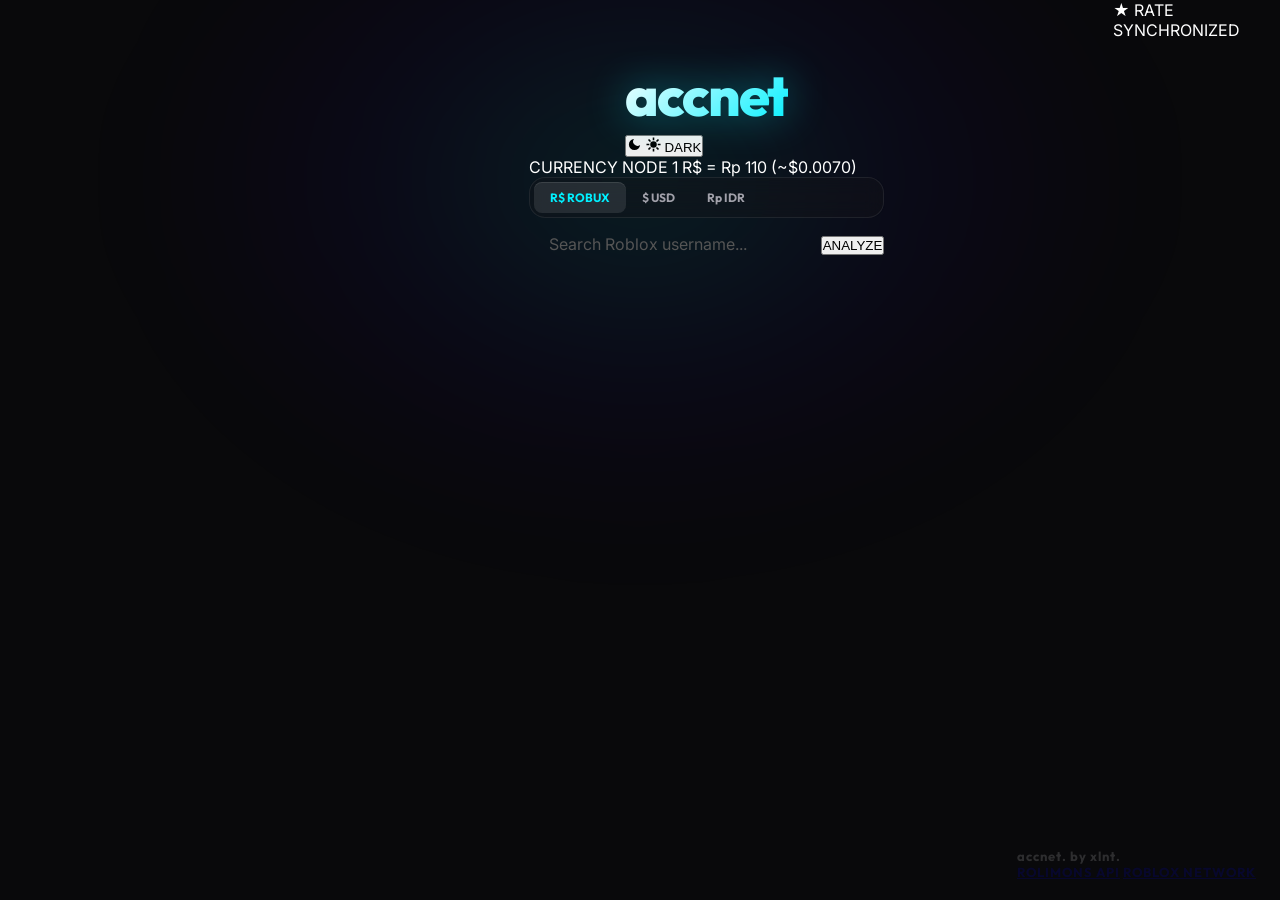
==== commit 0c075a15: "feat(ui): add dark/light mode toggle, high-contrast brutalist styling, item dossier modal, and inter" ====
--- a/public/index.html
+++ b/public/index.html
@@ -19,8 +19,19 @@
     <!-- ApexCharts for Stepline Charts -->
     <script src="https://cdn.jsdelivr.net/npm/apexcharts"></script>
 
+    <!-- Early theme init to prevent flash of wrong theme (FOUC) -->
+    <script>
+        (function() {
+            try {
+                var savedTheme = localStorage.getItem('accnet_theme');
+                var theme = savedTheme || (window.matchMedia && window.matchMedia('(prefers-color-scheme: dark)').matches ? 'dark' : 'light');
+                document.documentElement.setAttribute('data-theme', theme);
+            } catch (e) {}
+        })();
+    </script>
+
     <!-- Design System Stylesheet -->
-    <link rel="stylesheet" href="/static/css/style.css?v=17">
+    <link rel="stylesheet" href="/static/css/style.css?v=39">
 </head>
 
 <body>
@@ -35,6 +46,18 @@
         <header class="header-bar">
             <div class="brand-section">
                 <div class="branding">accnet<span class="brand-dot"></span></div>
+            </div>
+            <div class="header-tools">
+                <button type="button" id="theme-toggle-btn" class="theme-toggle-btn" onclick="toggleTheme()" aria-label="Toggle Dark / Light Mode" title="Ganti Mode Gelap / Terang">
+                    <svg class="theme-icon theme-icon-moon" viewBox="0 0 24 24" width="15" height="15" fill="currentColor">
+                        <path d="M21 12.79A9 9 0 1 1 11.21 3 7 7 0 0 0 21 12.79z"></path>
+                    </svg>
+                    <svg class="theme-icon theme-icon-sun" viewBox="0 0 24 24" width="15" height="15" fill="none" stroke="currentColor" stroke-width="2.5" stroke-linecap="square">
+                        <circle cx="12" cy="12" r="4" fill="currentColor"></circle>
+                        <path d="M12 2v2M12 20v2M4.93 4.93l1.41 1.41M17.66 17.66l1.41 1.41M2 12h2M20 12h2M6.34 17.66l-1.41 1.41M19.07 4.93l-1.41 1.41"></path>
+                    </svg>
+                    <span id="theme-toggle-text" class="theme-toggle-text">DARK</span>
+                </button>
             </div>
         </header>
 
@@ -77,14 +100,23 @@
             <div class="dashboard-top">
                 <!-- Profile Card (Left) -->
                 <div class="construct-card profile-card">
-                    <a id="user-roblox-link" href="#" target="_blank" rel="noopener noreferrer" class="corner-link"
-                        title="Open Official Roblox Profile">
-                        <svg viewBox="0 0 24 24" fill="none" stroke="currentColor" stroke-width="2.5">
-                            <path d="M18 13v6a2 2 0 0 1-2 2H5a2 2 0 0 1-2-2V8a2 2 0 0 1 2-2h6"></path>
-                            <polyline points="15 3 21 3 21 9"></polyline>
-                            <line x1="10" y1="14" x2="21" y2="3"></line>
-                        </svg>
-                    </a>
+                    <div class="profile-corner-links">
+                        <a id="user-roblox-link" href="#" target="_blank" rel="noopener noreferrer"
+                            class="item-logo-btn item-btn-roblox" title="Buka Profil Roblox"
+                            aria-label="Roblox Profile">
+                            <svg viewBox="0 0 100 100" fill="currentColor" class="item-brand-icon">
+                                <path fill-rule="evenodd" d="M23.5 0 L100 19.5 L76.5 100 L0 80.5 Z M42 35 L65 41 L58 65 L35 59 Z" />
+                            </svg>
+                        </a>
+                        <a id="user-rolimons-link" href="#" target="_blank" rel="noopener noreferrer"
+                            class="item-logo-btn item-btn-rolimons" title="Buka Profil Rolimons"
+                            aria-label="Rolimons Profile">
+                            <svg viewBox="0 0 1094 1466.2" fill="currentColor" class="item-brand-icon">
+                                <path
+                                    d="M1094 521.6 0 0v469.5l141-67.4 250 119.2L0 707.8v369.7l815.6 388.7L315 893l779-371.4z" />
+                            </svg>
+                        </a>
+                    </div>
 
                     <div class="profile-card-content">
                         <!-- Identity Lockup -->
@@ -97,7 +129,7 @@
                             <div class="identity-meta">
                                 <h2 id="display-name" class="display-name">---</h2>
                                 <div id="username-handle" class="username-tag">@---</div>
-                                <div id="roblox-id" class="user-uid-badge">UID // 000000</div>
+                                <div id="roblox-id" class="user-uid-badge">UID: 000000</div>
                             </div>
                         </div>
 
@@ -105,14 +137,9 @@
                         <div class="networth-monolith">
                             <div class="networth-label" id="networth-header-label">ESTIMATED NETWORTH (RAP)</div>
                             <div id="total-networth" class="networth-value-row">
-                                <svg class="rbx-icon" viewBox="0 0 91.99 100.06">
-                                    <path
-                                        d="M82,17.72A19.94,19.94,0,0,1,92,35V65.08A19.92,19.92,0,0,1,82,82.33L56,97.39a19.94,19.94,0,0,1-19.91,0L10,82.33A19.91,19.91,0,0,1,0,65.08V35A19.93,19.93,0,0,1,10,17.72L36,2.67A19.89,19.89,0,0,1,56,2.67ZM39.53,9.5,14.13,24.17a12.92,12.92,0,0,0-6.46,11.2V64.69a12.93,12.93,0,0,0,6.46,11.2l25.4,14.66a12.93,12.93,0,0,0,12.93,0l25.4-14.66a12.93,12.93,0,0,0,6.46-11.2V35.37a12.92,12.92,0,0,0-6.46-11.2L52.46,9.5a12.93,12.93,0,0,0-12.93,0ZM51.3,17.7l20,11.56a10.64,10.64,0,0,1,5.32,9.21V61.6a10.61,10.61,0,0,1-5.32,9.2l-20,11.57a10.61,10.61,0,0,1-10.62,0l-20-11.57a10.6,10.6,0,0,1-5.31-9.2V38.47a10.63,10.63,0,0,1,5.31-9.21l20-11.56a10.61,10.61,0,0,1,10.62,0ZM34.5,61.53h23v-23h-23Z" />
-                                </svg>
+                                <img id="networth-brand-icon" class="networth-brand-icon" src="/roblox-rolimon.svg"
+                                    alt="Roblox Rolimon Networth">
                                 <span id="networth-amt" class="networth-amt">0</span>
-                            </div>
-                            <div id="networth-sub-conversion" class="networth-conversion-sub">
-                                <span>≈ Rp 0 | ~$0.00 USD</span>
                             </div>
                         </div>
 
@@ -139,13 +166,28 @@
                     <div class="card-header-band">
                         <div class="card-analysis-tag">
                             <span class="tag-dot"></span>
-                            <span>RAP VALUE ANALYSIS</span>
+                            <span>VALUE GRAPH</span>
                         </div>
+                        <button type="button" id="btn-profile-predict" class="chart-predict-btn"
+                            onclick="toggleProfilePrediction()">
+                            <svg class="predict-icon-svg" viewBox="0 0 16 16">
+                                <path d="M1 11 L5 7 L9 10 L15 3" fill="none" stroke="currentColor" stroke-width="2"
+                                    stroke-linecap="square" />
+                                <polygon points="11,3 15,3 15,7" fill="currentColor" />
+                            </svg>
+                            <span id="profile-predict-btn-text">PREDICT 7D</span>
+                        </button>
                     </div>
 
                     <div class="chart-card-content">
                         <div class="chart-legend-band">
-                            <span>7-DAY VALUE HISTORY</span>
+                            <div class="chart-legend-left">
+                                <span id="chart-history-label">7-DAY VALUE HISTORY</span>
+                                <div class="chart-legend-tags" id="profile-legend-tags">
+                                    <button type="button" class="chart-tag-item" onclick="toggleProfileSeries('RAP', this)" aria-pressed="true" title="Sembunyikan / Tampilkan RAP"><span
+                                            class="legend-color-dot dot-rap"></span>RAP</button>
+                                </div>
+                            </div>
                             <span id="chart-currency-badge">R$</span>
                         </div>
                         <div id="rap-chart"></div>
@@ -261,6 +303,160 @@
         </div>
     </div>
 
+    <!-- Item Profile Modal -->
+    <div id="item-modal" class="modal-overlay" role="dialog" aria-modal="true" aria-labelledby="item-modal-title">
+        <div class="item-modal-box">
+            <!-- Constructivist Hazard Top Accent -->
+            <div class="item-modal-hazard-bar"></div>
+
+            <div class="item-modal-header">
+                <div class="item-modal-headline">
+                    <span class="item-modal-badge">ITEM PROFILE</span>
+                    <span id="item-modal-id-tag" class="item-modal-subtag">ID: 0</span>
+                </div>
+                <button type="button" class="rate-close-btn" onclick="closeItemModal()"
+                    aria-label="Close Profile">&times;</button>
+            </div>
+
+            <div class="item-modal-body">
+                <!-- Projected Warning (Conditional) -->
+                <div id="item-modal-projected" class="item-modal-projected-banner" style="display: none;">
+                    <span class="warning-icon">⚠</span>
+                    <div class="warning-content">
+                        <strong>PROJECTED ASSET</strong>
+                    </div>
+                </div>
+
+                <div class="item-modal-hero">
+                    <!-- Left: Item Visual & Name Card -->
+                    <div class="item-hero-card-left">
+                        <div class="item-card-thumb-area">
+                            <div class="item-modal-grid-decor"></div>
+                            <img id="item-modal-thumb" src="/favicon.svg" alt="Item preview" class="item-modal-thumb">
+                            <div id="item-modal-tags" class="item-modal-tags-overlay"></div>
+                        </div>
+                        <div class="item-card-name-area">
+                            <h2 id="item-modal-title" class="item-modal-name">Item Name</h2>
+                        </div>
+                    </div>
+
+                    <!-- Right: 7-Day RAP Chart Card -->
+                    <div class="item-hero-card-right">
+                        <div class="item-chart-header">
+                            <span class="item-chart-title" id="item-chart-title">VALUE GRAPH</span>
+                            <button type="button" id="btn-item-predict" class="chart-predict-btn"
+                                onclick="toggleItemPrediction()">
+                                <svg class="predict-icon-svg" viewBox="0 0 16 16">
+                                    <path d="M1 11 L5 7 L9 10 L15 3" fill="none" stroke="currentColor" stroke-width="2"
+                                        stroke-linecap="square" />
+                                    <polygon points="11,3 15,3 15,7" fill="currentColor" />
+                                </svg>
+                                <span id="item-predict-btn-text">PREDICT 7D</span>
+                            </button>
+                        </div>
+                        <div class="item-chart-body">
+                            <div id="item-rap-chart"></div>
+                        </div>
+                        <!-- Item Rolling Forecast Dossier Bar -->
+                        <div id="item-predict-dossier" class="predict-dossier-bar hidden">
+                            <div class="predict-stat-group">
+                                <span class="predict-pill-dir" id="item-pred-badge">BULLISH • 68% UP</span>
+                                <span class="predict-pill-range" id="item-pred-range">TARGET: 0 — 0</span>
+                            </div>
+                            <div class="predict-factors-strip">
+                                <span class="predict-factor-tag">S<sub>t</sub>: <strong
+                                        id="item-pred-score">+0.00</strong></span>
+                            </div>
+                        </div>
+                    </div>
+                </div>
+
+                <!-- Value Statistics Grid -->
+                <div class="item-modal-stats-section">
+                    <div class="item-modal-section-title">
+                        <span>STATISTIK VALUE</span>
+                    </div>
+
+                    <div class="item-modal-stats-grid">
+                        <!-- Stat 1: Current RAP -->
+                        <div class="item-stat-card">
+                            <div class="item-stat-head">
+                                <span class="item-stat-lbl">RECENT AVG PRICE (RAP)</span>
+                            </div>
+                            <div class="item-stat-main">
+                                <svg class="robux-icon-svg" viewBox="0 0 91.99 100.06">
+                                    <path
+                                        d="M82,17.72A19.94,19.94,0,0,1,92,35V65.08A19.92,19.92,0,0,1,82,82.33L56,97.39a19.94,19.94,0,0,1-19.91,0L10,82.33A19.91,19.91,0,0,1,0,65.08V35A19.93,19.93,0,0,1,10,17.72L36,2.67A19.89,19.89,0,0,1,56,2.67ZM39.53,9.5,14.13,24.17a12.92,12.92,0,0,0-6.46,11.2V64.69a12.93,12.93,0,0,0,6.46,11.2l25.4,14.66a12.93,12.93,0,0,0,12.93,0l25.4-14.66a12.93,12.93,0,0,0,6.46-11.2V35.37a12.92,12.92,0,0,0-6.46-11.2L52.46,9.5a12.93,12.93,0,0,0-12.93,0ZM51.3,17.7l20,11.56a10.64,10.64,0,0,1,5.32,9.21V61.6a10.61,10.61,0,0,1-5.32,9.2l-20,11.57a10.61,10.61,0,0,1-10.62,0l-20-11.57a10.6,10.6,0,0,1-5.31-9.2V38.47a10.63,10.63,0,0,1,5.31-9.21l20-11.56a10.61,10.61,0,0,1,10.62,0ZM34.5,61.53h23v-23h-23Z" />
+                                </svg>
+                                <span id="item-stat-rap" class="item-stat-val">0</span>
+                            </div>
+                        </div>
+
+                        <!-- Stat 2: Rolimons Value -->
+                        <div class="item-stat-card">
+                            <div class="item-stat-head">
+                                <span class="item-stat-lbl">ROLIMONS VALUE</span>
+                                <span id="item-stat-value-badge" class="item-stat-pill">VALUED</span>
+                            </div>
+                            <div class="item-stat-main">
+                                <svg class="robux-icon-svg" viewBox="0 0 91.99 100.06">
+                                    <path
+                                        d="M82,17.72A19.94,19.94,0,0,1,92,35V65.08A19.92,19.92,0,0,1,82,82.33L56,97.39a19.94,19.94,0,0,1-19.91,0L10,82.33A19.91,19.91,0,0,1,0,65.08V35A19.93,19.93,0,0,1,10,17.72L36,2.67A19.89,19.89,0,0,1,56,2.67ZM39.53,9.5,14.13,24.17a12.92,12.92,0,0,0-6.46,11.2V64.69a12.93,12.93,0,0,0,6.46,11.2l25.4,14.66a12.93,12.93,0,0,0,12.93,0l25.4-14.66a12.93,12.93,0,0,0,6.46-11.2V35.37a12.92,12.92,0,0,0-6.46-11.2L52.46,9.5a12.93,12.93,0,0,0-12.93,0ZM51.3,17.7l20,11.56a10.64,10.64,0,0,1,5.32,9.21V61.6a10.61,10.61,0,0,1-5.32,9.2l-20,11.57a10.61,10.61,0,0,1-10.62,0l-20-11.57a10.6,10.6,0,0,1-5.31-9.2V38.47a10.63,10.63,0,0,1,5.31-9.21l20-11.56a10.61,10.61,0,0,1,10.62,0ZM34.5,61.53h23v-23h-23Z" />
+                                </svg>
+                                <span id="item-stat-val-amount" class="item-stat-val">0</span>
+                            </div>
+                        </div>
+
+                        <!-- Stat 3: Demand & Sales Per Day (Split Box with Divider) -->
+                        <div class="item-stat-card item-stat-card-split">
+                            <div class="stat-split-col">
+                                <div class="item-stat-head">
+                                    <span class="item-stat-lbl">MARKET DEMAND</span>
+                                </div>
+                                <div class="item-badge-showcase">
+                                    <span id="item-stat-demand" class="modal-demand-pill">NORMAL</span>
+                                </div>
+                            </div>
+                            <div class="stat-col-sekat"></div>
+                            <div class="stat-split-col">
+                                <div class="item-stat-head">
+                                    <span class="item-stat-lbl">SALES / DAY</span>
+                                </div>
+                                <div class="item-badge-showcase">
+                                    <span id="item-stat-sales" class="modal-sales-pill">-- / DAY</span>
+                                </div>
+                            </div>
+                        </div>
+
+                        <!-- Stat 4: Trend -->
+                        <div class="item-stat-card">
+                            <div class="item-stat-head">
+                                <span class="item-stat-lbl">MARKET TREND</span>
+                            </div>
+                            <div class="item-badge-showcase">
+                                <span id="item-stat-trend" class="modal-trend-pill">STABLE</span>
+                            </div>
+                        </div>
+
+                        <!-- Stat 5: Portfolio Weight -->
+                        <div class="item-stat-card item-stat-card-wide">
+                            <div class="item-stat-head">
+                                <span class="item-stat-lbl">PORTFOLIO DOMINANCE</span>
+                                <span id="item-stat-share-pct" class="item-stat-accent-pct">0.0%</span>
+                            </div>
+                            <div class="portfolio-progress-bar">
+                                <div id="item-stat-share-bar" class="portfolio-progress-fill" style="width: 0%;"></div>
+                            </div>
+                        </div>
+                    </div>
+                </div>
+            </div>
+
+            <!-- Constructivist Hazard Bottom Accent (Garis Merah Hitam) -->
+            <div class="item-modal-hazard-bottom"></div>
+        </div>
+    </div>
+
     <!-- Custom Access Error Modal -->
     <div id="error-modal" class="modal-overlay">
         <div class="modal-box">
@@ -297,12 +493,64 @@
     </footer>
 
     <!-- Constructivist Blueprint Canvas Script -->
-    <script src="/static/js/canvas.js?v=3"></script>
+    <script src="/static/js/canvas.js?v=5"></script>
 
     <!-- Main Application Orchestrator -->
     <script>
+        console.log(
+            `
+░█░█░█▀▀░▀█▀░░░█▀█░█▀█░▀█▀░█▀▀░█░█░░░█▀█░█▀█░▀█▀░█▀▀░█░█░░░█▀█░█▀▀░▀█▀░█▀█░█▀▀
+░█▀█░█▀▀░░█░░░░█▀█░█░█░░█░░█▀▀░█▀▄░░░█▀█░█░█░░█░░█▀▀░█▀▄░░░█▀█░▀▀█░░█░░█░█░█░█
+░▀░▀░▀▀▀░▀▀▀░░░▀░▀░▀░▀░░▀░░▀▀▀░▀░▀░░░▀░▀░▀░▀░░▀░░▀▀▀░▀░▀░░░▀░▀░▀▀▀░▀▀▀░▀░▀░▀▀▀`
+        );
+
         const DEFAULT_RATE_IDR = 110;
         const DEFAULT_USD_TO_IDR = 15714.2857; // 110 / 15714.2857 ≈ 0.007
+
+        // Theme Manager (Dark / Light Mode)
+        function getInitialTheme() {
+            try {
+                const saved = localStorage.getItem('accnet_theme');
+                if (saved === 'dark' || saved === 'light') return saved;
+            } catch (e) {}
+            return (window.matchMedia && window.matchMedia('(prefers-color-scheme: dark)').matches) ? 'dark' : 'light';
+        }
+
+        function applyTheme(theme) {
+            document.documentElement.setAttribute('data-theme', theme);
+            try {
+                localStorage.setItem('accnet_theme', theme);
+            } catch (e) {
+                console.warn("Could not save theme:", e);
+            }
+            const btn = document.getElementById('theme-toggle-btn');
+            const textEl = document.getElementById('theme-toggle-text');
+            if (textEl) {
+                textEl.innerText = theme === 'dark' ? 'LIGHT' : 'DARK';
+            }
+            if (btn) {
+                btn.setAttribute('aria-label', theme === 'dark' ? 'Switch to Light Mode' : 'Switch to Dark Mode');
+                btn.setAttribute('title', theme === 'dark' ? 'Mode Terang' : 'Mode Gelap');
+            }
+        }
+
+        function toggleTheme() {
+            const current = document.documentElement.getAttribute('data-theme') === 'dark' ? 'dark' : 'light';
+            const nextTheme = current === 'dark' ? 'light' : 'dark';
+            applyTheme(nextTheme);
+
+            if (appState.data && chartInstance) {
+                const currRate = appState.currency === 'RBX' ? 1 : appState.rates[appState.currency];
+                const chartData = (appState.data.history || []).map(v => Math.round(v * currRate));
+                renderChart(chartData);
+            }
+            if (currentModalItem && itemChartInstance) {
+                renderItemChart(currentModalItem);
+            }
+        }
+
+        // Initialize toggle button state with active theme
+        applyTheme(document.documentElement.getAttribute('data-theme') || getInitialTheme());
 
         let appState = {
             currency: 'RBX',
@@ -315,7 +563,9 @@
             isLiveRate: true,
             itemSearch: '',
             itemPage: 1,
-            itemsPerPage: 18
+            itemsPerPage: 18,
+            profilePredictionActive: false,
+            itemPredictionActive: false
         };
 
         // Load saved exchange rates from localStorage
@@ -355,7 +605,15 @@
             const targetBtn = document.getElementById(`btn-${curr.toLowerCase()}`);
             if (targetBtn) targetBtn.classList.add('active');
 
+            const networthIcon = document.getElementById('networth-brand-icon');
+            if (networthIcon) {
+                networthIcon.style.display = (curr === 'RBX') ? 'inline-block' : 'none';
+            }
+
             if (appState.data) updateDisplay();
+            if (currentModalItem && document.getElementById('item-modal')?.classList.contains('active')) {
+                openItemModal(currentModalItem);
+            }
         }
 
         function formatValue(robux) {
@@ -366,6 +624,17 @@
                 return 'Rp ' + Math.round(robux * appState.rates.IDR).toLocaleString('id-ID');
             }
             return robux.toLocaleString();
+        }
+
+        function formatChartValue(val) {
+            if (val === null || val === undefined) return '';
+            if (appState.currency === 'USD') {
+                return '$' + Number(val).toLocaleString(undefined, { minimumFractionDigits: 2, maximumFractionDigits: 2 });
+            }
+            if (appState.currency === 'IDR') {
+                return 'Rp ' + Math.round(val).toLocaleString('id-ID');
+            }
+            return Math.round(val).toLocaleString();
         }
 
         async function performAudit() {
@@ -427,20 +696,31 @@
             document.getElementById('user-avatar').src = data.avatar || '/favicon.svg';
             document.getElementById('display-name').innerText = data.name.toUpperCase();
             document.getElementById('username-handle').innerText = `@${data.username}`;
-            document.getElementById('roblox-id').innerText = `UID // ${data.id}`;
+            document.getElementById('roblox-id').innerText = `UID: ${data.id}`;
             document.getElementById('user-roblox-link').href = `https://www.roblox.com/users/${data.id}/profile`;
-
-            // 2. Networth Monolith
-            const networthLabel = appState.currency === 'RBX' ? 'ESTIMATED NETWORTH (RAP)' : `ESTIMATED NETWORTH (${appState.currency})`;
+            const userRoliLink = document.getElementById('user-rolimons-link');
+            if (userRoliLink) userRoliLink.href = `https://www.rolimons.com/player/${data.id}`;
+
+            // 2. Networth Monolith (Use Rolimon's Value if available, otherwise RAP)
+            const hasRoliValue = Boolean(data.hasRolimonsValue && data.value && data.value > 0);
+            const effectiveNetworth = hasRoliValue ? data.value : (data.networth || 0);
+
+            const networthIcon = document.getElementById('networth-brand-icon');
+            if (networthIcon) {
+                networthIcon.style.display = (appState.currency === 'RBX') ? 'inline-block' : 'none';
+            }
+
+            let networthLabel;
+            if (hasRoliValue) {
+                networthLabel = appState.currency === 'RBX' ? 'ESTIMATED NETWORTH (ROLIMONS VALUE)' : `ESTIMATED NETWORTH (${appState.currency})`;
+            } else {
+                networthLabel = appState.currency === 'RBX' ? 'ESTIMATED NETWORTH (RAP)' : `ESTIMATED NETWORTH (${appState.currency})`;
+            }
             document.getElementById('networth-header-label').innerText = networthLabel;
-
-            const rbxIcon = document.querySelector('#total-networth .rbx-icon');
-            if (rbxIcon) rbxIcon.style.display = appState.currency === 'RBX' ? 'inline-block' : 'none';
 
             if (data.private) {
                 document.getElementById('private-msg').classList.remove('hidden');
                 document.getElementById('networth-amt').innerText = "RESTRICTED";
-                document.getElementById('networth-sub-conversion').innerText = "PRIVATE ASSETS HIDDEN";
                 document.getElementById('item-controls').style.display = 'none';
                 document.getElementById('inventory-grid').innerHTML = '';
                 document.getElementById('stat-total-items').innerText = "0";
@@ -450,12 +730,7 @@
             } else {
                 document.getElementById('private-msg').classList.add('hidden');
                 document.getElementById('item-controls').style.display = 'flex';
-                document.getElementById('networth-amt').innerText = formatValue(data.networth);
-
-                // Sub-conversion estimate
-                const idrEst = 'Rp ' + Math.round(data.networth * appState.rates.IDR).toLocaleString('id-ID');
-                const usdEst = '$' + (data.networth * appState.rates.USD).toLocaleString(undefined, { minimumFractionDigits: 2, maximumFractionDigits: 2 });
-                document.getElementById('networth-sub-conversion').innerText = `≈ ${idrEst} | ~${usdEst} USD`;
+                document.getElementById('networth-amt').innerText = formatValue(effectiveNetworth);
 
                 // Summary micro stats
                 const totalItems = (data.items || []).length;
@@ -465,7 +740,7 @@
                 if (totalItems > 0) {
                     const highest = data.items[0];
                     document.getElementById('stat-highest-item').innerText = highest.name;
-                    const avg = Math.round(data.networth / totalItems);
+                    const avg = Math.round(effectiveNetworth / totalItems);
                     document.getElementById('stat-avg-item').innerText = formatValue(avg);
                 } else {
                     document.getElementById('stat-highest-item').innerText = "NONE";
@@ -518,6 +793,9 @@
             paginated.forEach(item => {
                 const card = document.createElement('div');
                 card.className = 'item-card';
+                card.setAttribute('role', 'button');
+                card.setAttribute('tabindex', '0');
+                card.setAttribute('title', `Klik untuk melihat profil ${item.name}`);
 
                 let tagHtml = item.serial
                     ? `<div class="tag-limited-group"><span class="tag-limited">LIMITED</span><span class="tag-u-box">U</span></div>`
@@ -527,14 +805,19 @@
 
                 card.innerHTML = `
                     <div class="item-card-topbar">
-                        <span>ID // ${item.assetId}</span>
-                        <a href="https://www.roblox.com/catalog/${item.assetId}" target="_blank" rel="noopener noreferrer" class="corner-link" title="Open Roblox Catalog">
-                            <svg viewBox="0 0 24 24" fill="none" stroke="currentColor" stroke-width="2.5">
-                                <path d="M18 13v6a2 2 0 0 1-2 2H5a2 2 0 0 1-2-2V8a2 2 0 0 1 2-2h6"></path>
-                                <polyline points="15 3 21 3 21 9"></polyline>
-                                <line x1="10" y1="14" x2="21" y2="3"></line>
-                            </svg>
-                        </a>
+                        <span>ID: ${item.assetId}</span>
+                        <div class="item-card-brand-links">
+                            <a href="https://www.roblox.com/catalog/${item.assetId}" target="_blank" rel="noopener noreferrer" class="item-logo-btn item-btn-roblox" title="Buka di Roblox Catalog" onclick="event.stopPropagation()">
+                                <svg viewBox="0 0 100 100" fill="currentColor" class="item-brand-icon">
+                                    <path fill-rule="evenodd" d="M23.5 0 L100 19.5 L76.5 100 L0 80.5 Z M42 35 L65 41 L58 65 L35 59 Z" />
+                                </svg>
+                            </a>
+                            <a href="https://www.rolimons.com/item/${item.assetId}" target="_blank" rel="noopener noreferrer" class="item-logo-btn item-btn-rolimons" title="Buka di Rolimons" onclick="event.stopPropagation()">
+                                <svg viewBox="0 0 1094 1466.2" fill="currentColor" class="item-brand-icon">
+                                    <path d="M1094 521.6 0 0v469.5l141-67.4 250 119.2L0 707.8v369.7l815.6 388.7L315 893l779-371.4z"/>
+                                </svg>
+                            </a>
+                        </div>
                     </div>
                     <div class="item-thumb-wrapper">
                         <div class="item-tags-overlay">
@@ -549,26 +832,521 @@
                         ${appState.currency === 'RBX' ? '<svg viewBox="0 0 91.99 100.06"><path d="M82,17.72A19.94,19.94,0,0,1,92,35V65.08A19.92,19.92,0,0,1,82,82.33L56,97.39a19.94,19.94,0,0,1-19.91,0L10,82.33A19.91,19.91,0,0,1,0,65.08V35A19.93,19.93,0,0,1,10,17.72L36,2.67A19.89,19.89,0,0,1,56,2.67ZM39.53,9.5,14.13,24.17a12.92,12.92,0,0,0-6.46,11.2V64.69a12.93,12.93,0,0,0,6.46,11.2l25.4,14.66a12.93,12.93,0,0,0,12.93,0l25.4-14.66a12.93,12.93,0,0,0,6.46-11.2V35.37a12.92,12.92,0,0,0-6.46-11.2L52.46,9.5a12.93,12.93,0,0,0-12.93,0ZM51.3,17.7l20,11.56a10.64,10.64,0,0,1,5.32,9.21V61.6a10.61,10.61,0,0,1-5.32,9.2l-20,11.57a10.61,10.61,0,0,1-10.62,0l-20-11.57a10.6,10.6,0,0,1-5.31-9.2V38.47a10.63,10.63,0,0,1,5.31-9.21l20-11.56a10.61,10.61,0,0,1,10.62,0ZM34.5,61.53h23v-23h-23Z"/></svg>' : ''}
                         <span>${formatValue(item.price)}</span>
                     </div>
+                    <div class="item-card-click-hint">LIHAT DETAIL &rarr;</div>
                 `;
+
+                card.addEventListener('click', () => {
+                    openItemModal(item);
+                });
+
+                card.addEventListener('keydown', (e) => {
+                    if (e.key === 'Enter' || e.key === ' ') {
+                        e.preventDefault();
+                        openItemModal(item);
+                    }
+                });
+
                 grid.appendChild(card);
             });
         }
 
+        // ---------------------------------------------------------------------
+        // 7D ROLLING FORECAST & MULTI-HORIZON PROBABILITY ENGINE
+        // ---------------------------------------------------------------------
+        // Daily Score: S_t = 0.25*M_t + 0.20*D_t + 0.20*L_t + 0.15*V_t + 0.10*T_t + 0.10*R_t
+        // Logistic Probability: P_{t,h} = 1 / (1 + e^{-z_{t,h}})
+        // z_{t,h} = beta_0,h + beta_1,h*M_t + beta_2,h*D_t + beta_3,h*L_t + beta_4,h*V_t + beta_5,h*T_t + beta_6,h*R_t
+        // ---------------------------------------------------------------------
+        function computePredictionModel({
+            history,
+            currentPrice,
+            demand,
+            trend,
+            salesPerDay,
+            value,
+            isProjected
+        }) {
+            const p = (Array.isArray(history) && history.length >= 7)
+                ? history.slice(0, 7)
+                : [currentPrice, currentPrice, currentPrice, currentPrice, currentPrice, currentPrice, currentPrice];
+            const todayPrice = Number(p[6]) || Number(currentPrice) || 1000;
+
+            // 1. M_t: Momentum (7-day rate of change vs 7-day Simple Moving Average)
+            const sma7 = p.reduce((a, b) => a + Number(b), 0) / p.length;
+            const momRaw = sma7 > 0 ? (todayPrice - sma7) / sma7 : 0;
+            const Mt = Math.max(-1, Math.min(1, momRaw / 0.12));
+
+            // 2. D_t: Demand Normalized into [-1, +1]
+            const demandMap = {
+                'AMAZING': 1.0,
+                'HIGH': 0.5,
+                'NORMAL': 0.0,
+                'LOW': -0.5,
+                'NONE': -1.0,
+                'UNKNOWN': -1.0
+            };
+            const Dt = demandMap[(demand || '').toUpperCase()] ?? 0.0;
+
+            // 3. L_t: Liquidity & Velocity (Sales / Day)
+            const spd = typeof salesPerDay === 'number' ? salesPerDay : 0;
+            let Lt = -1.0;
+            if (spd >= 10) Lt = 1.0;
+            else if (spd >= 4) Lt = 0.6;
+            else if (spd >= 1.5) Lt = 0.2;
+            else if (spd >= 0.5) Lt = -0.3;
+            else if (spd > 0) Lt = -0.7;
+            else Lt = -1.0;
+
+            // 4. V_t: Volatility (Coefficient of Variation)
+            const variance = p.reduce((acc, val) => acc + Math.pow(Number(val) - sma7, 2), 0) / p.length;
+            const stdDev = Math.sqrt(variance);
+            const cv = sma7 > 0 ? stdDev / sma7 : 0;
+            let Vt;
+            if (cv < 0.01) Vt = -0.4;
+            else if (cv <= 0.08) Vt = 0.7;
+            else if (cv <= 0.18) Vt = 0.2;
+            else Vt = -0.8;
+
+            // 5. T_t: Market Trend Score
+            const trendMap = {
+                'RAISING': 1.0,
+                'STABLE': 0.0,
+                'LOWERING': -1.0,
+                'FLUCTUATING': 0.25,
+                'UNSTABLE': -0.4,
+                'NONE': 0.0
+            };
+            const Tt = trendMap[(trend || '').toUpperCase()] ?? 0.0;
+
+            // 6. R_t: Ratio of Actual Selling Price/Value vs Current RAP
+            const compValue = (value && Number(value) > 0) ? Number(value) : todayPrice;
+            const ratioRaw = todayPrice > 0 ? (compValue - todayPrice) / todayPrice : 0;
+            const Rt = Math.max(-1, Math.min(1, ratioRaw / 0.20));
+
+            // Penalty for projected items (manipulated RAP risk)
+            const projPenalty = isProjected ? -0.45 : 0;
+
+            // Composite Daily Score S_t
+            const St = Math.max(-1, Math.min(1,
+                (0.25 * Mt) + (0.20 * Dt) + (0.20 * Lt) + (0.15 * Vt) + (0.10 * Tt) + (0.10 * Rt) + projPenalty
+            ));
+
+            // Horizon-calibrated regression coefficients beta for h = 1..7
+            const HORIZON_BETAS = {
+                1: { b0: 0.02, bM: 0.85, bD: 0.45, bL: 0.40, bV: 0.20, bT: 0.65, bR: 0.55 },
+                2: { b0: 0.03, bM: 0.72, bD: 0.55, bL: 0.48, bV: 0.22, bT: 0.55, bR: 0.50 },
+                3: { b0: 0.04, bM: 0.60, bD: 0.65, bL: 0.54, bV: 0.25, bT: 0.45, bR: 0.45 },
+                4: { b0: 0.05, bM: 0.48, bD: 0.72, bL: 0.58, bV: 0.28, bT: 0.38, bR: 0.40 },
+                5: { b0: 0.05, bM: 0.38, bD: 0.78, bL: 0.62, bV: 0.30, bT: 0.32, bR: 0.35 },
+                6: { b0: 0.06, bM: 0.30, bD: 0.82, bL: 0.65, bV: 0.32, bT: 0.28, bR: 0.30 },
+                7: { b0: 0.06, bM: 0.24, bD: 0.85, bL: 0.68, bV: 0.34, bT: 0.25, bR: 0.26 }
+            };
+
+            const horizons = [];
+            const forecastPrices = [];
+            const lowerBounds = [];
+            const upperBounds = [];
+
+            let currentForecastPrice = todayPrice;
+            const baseDailyVol = Math.max(0.015, Math.min(0.06, cv));
+
+            for (let h = 1; h <= 7; h++) {
+                const beta = HORIZON_BETAS[h];
+                const z = beta.b0 +
+                    (beta.bM * Mt) +
+                    (beta.bD * Dt) +
+                    (beta.bL * Lt) +
+                    (beta.bV * Vt) +
+                    (beta.bT * Tt) +
+                    (beta.bR * Rt) +
+                    (projPenalty * 1.5);
+
+                const Pup = 1 / (1 + Math.exp(-z));
+                const Pdown = 1 - Pup;
+
+                const directionalDrift = (Pup - 0.5) * 2;
+                const dailyRate = directionalDrift * (0.018 * Math.pow(0.92, h - 1));
+                currentForecastPrice = Math.max(1, Math.round(currentForecastPrice * (1 + dailyRate)));
+
+                const spread = baseDailyVol * Math.sqrt(h) * 1.35;
+                const low = Math.max(1, Math.round(currentForecastPrice * (1 - spread)));
+                const high = Math.max(low, Math.round(currentForecastPrice * (1 + spread)));
+
+                horizons.push({
+                    h,
+                    z: Number(z.toFixed(3)),
+                    Pup: Number((Pup * 100).toFixed(1)),
+                    Pdown: Number((Pdown * 100).toFixed(1)),
+                    price: currentForecastPrice,
+                    low,
+                    high
+                });
+                forecastPrices.push(currentForecastPrice);
+                lowerBounds.push(low);
+                upperBounds.push(high);
+            }
+
+            const day7 = horizons[6];
+            let overallDirection = 'SIDEWAYS';
+            if (St >= 0.12) overallDirection = 'BULLISH';
+            else if (St <= -0.12) overallDirection = 'BEARISH';
+
+            const primaryProb = St >= 0 ? day7.Pup : day7.Pdown;
+
+            return {
+                factors: {
+                    Mt: Number(Mt.toFixed(2)),
+                    Dt: Number(Dt.toFixed(2)),
+                    Lt: Number(Lt.toFixed(2)),
+                    Vt: Number(Vt.toFixed(2)),
+                    Tt: Number(Tt.toFixed(2)),
+                    Rt: Number(Rt.toFixed(2)),
+                    St: Number(St.toFixed(2))
+                },
+                horizons,
+                forecastPrices,
+                lowerBounds,
+                upperBounds,
+                overallDirection,
+                primaryProb,
+                expectedDay7Price: day7.price,
+                rangeDay7: { min: day7.low, max: day7.high }
+            };
+        }
+
+        // Profile Predict 7D Toggle
+        function toggleProfilePrediction() {
+            appState.profilePredictionActive = !appState.profilePredictionActive;
+            if (appState.data && appState.data.history) {
+                const chartData = (appState.data.history || []).map(v => appState.currency === 'RBX' ? v : (v * appState.rates[appState.currency]));
+                renderChart(chartData);
+            }
+        }
+
+        // Toggle visibility of specific series on the profile chart
+        function toggleProfileSeries(seriesName, el) {
+            if (!chartInstance) return;
+            try {
+                chartInstance.toggleSeries(seriesName);
+                if (el) {
+                    const isHidden = el.classList.toggle('series-hidden');
+                    el.setAttribute('aria-pressed', isHidden ? 'false' : 'true');
+                }
+            } catch (e) {
+                console.error("Failed to toggle series:", seriesName, e);
+            }
+        }
+
+        // Profile 7-Day Rolimons Value History Extractor & Fallback Calculator
+        function getProfileValueHistory(data) {
+            if (!data) return null;
+            // If API explicitly indicates no Rolimons value:
+            if (data.hasRolimonsValue === false || data.value === null || data.value <= 0) {
+                return null;
+            }
+            // Check if user has any valued item or explicit valueHistory
+            const hasValuedItem = Boolean(
+                data.items && Array.isArray(data.items) &&
+                data.items.some(item => item.value && Number(item.value) > 0)
+            );
+            if (!hasValuedItem) {
+                return null;
+            }
+            if (data.valueHistory && Array.isArray(data.valueHistory) && data.valueHistory.length === 7) {
+                return data.valueHistory;
+            }
+            if (data.items && Array.isArray(data.items) && data.items.length > 0 && hasValuedItem) {
+                const vHist = [0, 0, 0, 0, 0, 0, 0];
+                let totalVal = 0;
+                data.items.forEach(item => {
+                    const isValued = item.value && Number(item.value) > 0;
+                    const val = isValued ? Number(item.value) : Number(item.price || 0);
+                    totalVal += val;
+                    const itemHist = (item.history && item.history.length === 7) ? item.history : null;
+                    for (let i = 0; i < 7; i++) {
+                        if (isValued) {
+                            let step = 1.0;
+                            if (item.trend === "Raising" && i < 3) step = 0.96;
+                            else if (item.trend === "Lowering" && i < 3) step = 1.04;
+                            vHist[i] += Math.round(val * step);
+                        } else if (itemHist) {
+                            vHist[i] += Number(itemHist[i]) || 0;
+                        } else {
+                            vHist[i] += val;
+                        }
+                    }
+                });
+                vHist[6] = totalVal;
+                return vHist;
+            }
+            return null;
+        }
+
         // ApexCharts Constructivist Chart Engine
         let chartInstance = null;
 
         function renderChart(historyData) {
-            const strokeColor = '#E62B1E';
-            const gridColor = 'rgba(18, 19, 20, 0.12)';
-            const textColor = '#121314';
+            const isDark = document.documentElement.getAttribute('data-theme') === 'dark';
+            const strokeColor = '#0084DD';
+            const roliBlueColor = isDark ? '#38BDF8' : '#004E92';
+            const histLineColor = isDark ? '#CBD5E1' : '#121314';
+            const gridColor = isDark ? 'rgba(255, 255, 255, 0.08)' : 'rgba(18, 19, 20, 0.12)';
+            const textColor = isDark ? '#CBD5E1' : '#121314';
+            const markerStroke = isDark ? '#141822' : '#FFFFFF';
 
             document.getElementById('chart-currency-badge').innerText = appState.currency;
 
+            const predBtn = document.getElementById('btn-profile-predict');
+            const predBtnText = document.getElementById('profile-predict-btn-text');
+            const historyLabel = document.getElementById('chart-history-label');
+            const legendTags = document.getElementById('profile-legend-tags');
+
+            const currRate = appState.currency === 'RBX' ? 1 : appState.rates[appState.currency];
+
+            // Compute current Rolimons Value history converted to active currency (null if profile has no Rolimon's value)
+            const rawValueHistory = getProfileValueHistory(appState.data);
+            const hasRoliValue = rawValueHistory !== null;
+            const valueData = hasRoliValue ? rawValueHistory.map(v => Math.round(v * currRate)) : null;
+
+            let series = [];
+            let categories = [];
+            let colors = [];
+            let strokeOptions = {};
+            let markersOptions = {};
+            let pred = null;
+
+            if (appState.profilePredictionActive && appState.data) {
+                if (predBtn) predBtn.classList.add('active');
+                if (predBtnText) predBtnText.innerText = 'HISTORICAL';
+                if (historyLabel) historyLabel.innerText = '7D AI ROLLING FORECAST';
+
+                // Extract aggregate portfolio properties
+                const items = appState.data.items || [];
+                const topDemand = items.length > 0 ? items[0].demand : 'Normal';
+                const topTrend = items.length > 0 ? items[0].trend : 'Stable';
+                let totalDailySales = 0;
+                items.slice(0, 10).forEach(i => {
+                    if (clientResaleCache[i.assetId]) totalDailySales += clientResaleCache[i.assetId];
+                    else if (i.demand === 'Amazing') totalDailySales += 5;
+                    else if (i.demand === 'High') totalDailySales += 2;
+                });
+
+                const rawHist = (appState.data.history && appState.data.history.length >= 7)
+                    ? appState.data.history
+                    : historyData;
+
+                pred = computePredictionModel({
+                    history: rawHist,
+                    currentPrice: appState.data.networth,
+                    demand: topDemand,
+                    trend: topTrend,
+                    salesPerDay: totalDailySales,
+                    value: appState.data.value || appState.data.networth,
+                    isProjected: false
+                });
+
+                categories = ['6D AGO', '5D AGO', '4D AGO', '3D AGO', '2D AGO', 'YEST.', 'TODAY', '+1D', '+2D', '+3D', '+4D', '+5D', '+6D', '+7D'];
+                const forecastConverted = pred.forecastPrices.map(v => Math.round(v * currRate));
+
+                const rangeBarData = categories.map((cat, idx) => {
+                    if (idx < 7) {
+                        const hVal = Math.round(historyData[idx]);
+                        return { x: cat, y: [hVal, hVal] };
+                    } else {
+                        const h = pred.horizons[idx - 7];
+                        return { x: cat, y: [Math.round(h.low * currRate), Math.round(h.high * currRate)] };
+                    }
+                });
+
+                if (hasRoliValue) {
+                    if (legendTags) {
+                        legendTags.innerHTML = `
+                            <button type="button" class="chart-tag-item" onclick="toggleProfileSeries('RAP HISTORIS', this)" aria-pressed="true" title="Sembunyikan / Tampilkan RAP Historis"><span class="legend-color-dot dot-hist"></span>RAP HISTORIS</button>
+                            <button type="button" class="chart-tag-item" onclick="toggleProfileSeries('ROLIMONS VALUE', this)" aria-pressed="true" title="Sembunyikan / Tampilkan Rolimons Value"><span class="legend-color-dot dot-roli"></span>ROLIMONS VALUE</button>
+                            <button type="button" class="chart-tag-item" onclick="toggleProfileSeries('PREDIKSI 7D', this)" aria-pressed="true" title="Sembunyikan / Tampilkan Prediksi 7D"><span class="legend-color-dot dot-pred"></span>PREDIKSI 7D</button>
+                            <button type="button" class="chart-tag-item" onclick="toggleProfileSeries('RENTANG ESTIMASI', this)" aria-pressed="true" title="Sembunyikan / Tampilkan Rentang Estimasi"><span class="legend-color-dot dot-range"></span>RENTANG (MIN-MAX)</button>
+                        `;
+                    }
+
+                    series = [
+                        {
+                            name: 'RENTANG ESTIMASI',
+                            type: 'rangeBar',
+                            data: rangeBarData
+                        },
+                        {
+                            name: 'RAP HISTORIS',
+                            type: 'line',
+                            data: [...historyData, null, null, null, null, null, null, null]
+                        },
+                        {
+                            name: 'ROLIMONS VALUE',
+                            type: 'line',
+                            data: [...valueData, null, null, null, null, null, null, null]
+                        },
+                        {
+                            name: 'PREDIKSI 7D',
+                            type: 'line',
+                            data: [null, null, null, null, null, null, historyData[6], ...forecastConverted]
+                        }
+                    ];
+                    colors = [
+                        function ({ seriesIndex, dataPointIndex }) {
+                            if (seriesIndex === 0) return dataPointIndex < 7 ? 'transparent' : 'rgba(0, 132, 221, 0.28)';
+                            return histLineColor;
+                        },
+                        histLineColor,
+                        roliBlueColor,
+                        '#0084DD'
+                    ];
+                    strokeOptions = {
+                        curve: ['straight', 'stepline', 'stepline', 'stepline'],
+                        width: [1, 2.5, 2.5, 3],
+                        dashArray: [0, 0, 0, 5],
+                        colors: [
+                            function ({ seriesIndex, dataPointIndex }) {
+                                if (seriesIndex === 0) return dataPointIndex < 7 ? 'transparent' : '#0084DD';
+                                if (seriesIndex === 1) return histLineColor;
+                                if (seriesIndex === 2) return roliBlueColor;
+                                return '#0084DD';
+                            },
+                            histLineColor,
+                            roliBlueColor,
+                            '#0084DD'
+                        ]
+                    };
+                    markersOptions = {
+                        size: [0, 3, 3, 4],
+                        colors: ['transparent', histLineColor, roliBlueColor, '#0084DD'],
+                        strokeColors: markerStroke,
+                        strokeWidth: 2,
+                        hover: { size: 6 }
+                    };
+                } else {
+                    if (legendTags) {
+                        legendTags.innerHTML = `
+                            <button type="button" class="chart-tag-item" onclick="toggleProfileSeries('RAP HISTORIS', this)" aria-pressed="true" title="Sembunyikan / Tampilkan RAP Historis"><span class="legend-color-dot dot-hist"></span>RAP HISTORIS</button>
+                            <button type="button" class="chart-tag-item" onclick="toggleProfileSeries('PREDIKSI 7D', this)" aria-pressed="true" title="Sembunyikan / Tampilkan Prediksi 7D"><span class="legend-color-dot dot-pred"></span>PREDIKSI 7D</button>
+                            <button type="button" class="chart-tag-item" onclick="toggleProfileSeries('RENTANG ESTIMASI', this)" aria-pressed="true" title="Sembunyikan / Tampilkan Rentang Estimasi"><span class="legend-color-dot dot-range"></span>RENTANG (MIN-MAX)</button>
+                        `;
+                    }
+
+                    series = [
+                        {
+                            name: 'RENTANG ESTIMASI',
+                            type: 'rangeBar',
+                            data: rangeBarData
+                        },
+                        {
+                            name: 'RAP HISTORIS',
+                            type: 'line',
+                            data: [...historyData, null, null, null, null, null, null, null]
+                        },
+                        {
+                            name: 'PREDIKSI 7D',
+                            type: 'line',
+                            data: [null, null, null, null, null, null, historyData[6], ...forecastConverted]
+                        }
+                    ];
+                    colors = [
+                        function ({ seriesIndex, dataPointIndex }) {
+                            if (seriesIndex === 0) return dataPointIndex < 7 ? 'transparent' : 'rgba(0, 132, 221, 0.28)';
+                            return histLineColor;
+                        },
+                        histLineColor,
+                        '#0084DD'
+                    ];
+                    strokeOptions = {
+                        curve: ['straight', 'stepline', 'stepline'],
+                        width: [1, 2.5, 3],
+                        dashArray: [0, 0, 5],
+                        colors: [
+                            function ({ seriesIndex, dataPointIndex }) {
+                                if (seriesIndex === 0) return dataPointIndex < 7 ? 'transparent' : '#0084DD';
+                                if (seriesIndex === 1) return histLineColor;
+                                return '#0084DD';
+                            },
+                            histLineColor,
+                            '#0084DD'
+                        ]
+                    };
+                    markersOptions = {
+                        size: [0, 3, 4],
+                        colors: ['transparent', histLineColor, '#0084DD'],
+                        strokeColors: markerStroke,
+                        strokeWidth: 2,
+                        hover: { size: 6 }
+                    };
+                }
+            } else {
+                if (predBtn) predBtn.classList.remove('active');
+                if (predBtnText) predBtnText.innerText = 'PREDICT 7D';
+                if (historyLabel) historyLabel.innerText = '7-DAY VALUE HISTORY';
+
+                categories = ['6D AGO', '5D AGO', '4D AGO', '3D AGO', '2D AGO', 'YEST.', 'TODAY'];
+
+                if (hasRoliValue) {
+                    if (legendTags) {
+                        legendTags.innerHTML = `
+                            <button type="button" class="chart-tag-item" onclick="toggleProfileSeries('RAP', this)" aria-pressed="true" title="Sembunyikan / Tampilkan RAP"><span class="legend-color-dot dot-rap"></span>RAP</button>
+                            <button type="button" class="chart-tag-item" onclick="toggleProfileSeries('ROLIMONS VALUE', this)" aria-pressed="true" title="Sembunyikan / Tampilkan Rolimons Value"><span class="legend-color-dot dot-roli"></span>ROLIMONS VALUE</button>
+                        `;
+                    }
+
+                    series = [
+                        {
+                            name: 'RAP',
+                            data: historyData
+                        },
+                        {
+                            name: 'ROLIMONS VALUE',
+                            data: valueData
+                        }
+                    ];
+                    colors = [strokeColor, roliBlueColor];
+                    strokeOptions = {
+                        curve: 'stepline',
+                        width: [3.5, 2.5],
+                        dashArray: [0, 0]
+                    };
+                    markersOptions = {
+                        size: [4, 4],
+                        colors: [strokeColor, roliBlueColor],
+                        strokeColors: markerStroke,
+                        strokeWidth: 2,
+                        hover: { size: 6 }
+                    };
+                } else {
+                    if (legendTags) {
+                        legendTags.innerHTML = `
+                            <button type="button" class="chart-tag-item" onclick="toggleProfileSeries('RAP', this)" aria-pressed="true" title="Sembunyikan / Tampilkan RAP"><span class="legend-color-dot dot-rap"></span>RAP</button>
+                        `;
+                    }
+
+                    series = [
+                        {
+                            name: 'RAP',
+                            data: historyData
+                        }
+                    ];
+                    colors = [strokeColor];
+                    strokeOptions = {
+                        curve: 'stepline',
+                        width: [3.5],
+                        dashArray: [0]
+                    };
+                    markersOptions = {
+                        size: [4],
+                        colors: [strokeColor],
+                        strokeColors: markerStroke,
+                        strokeWidth: 2,
+                        hover: { size: 6 }
+                    };
+                }
+            }
+
             const options = {
-                series: [{
-                    name: appState.currency + ' VALUATION',
-                    data: historyData
-                }],
+                series: series,
                 chart: {
                     height: 290,
                     type: 'line',
@@ -579,22 +1357,23 @@
                     animations: {
                         enabled: true,
                         easing: 'easeinout',
-                        speed: 500
+                        speed: 400
                     }
                 },
-                colors: [strokeColor],
+                plotOptions: {
+                    bar: {
+                        horizontal: false,
+                        columnWidth: '32%',
+                        borderRadius: 2
+                    }
+                },
+                legend: {
+                    show: false
+                },
+                colors: colors,
                 dataLabels: { enabled: false },
-                stroke: {
-                    curve: 'stepline',
-                    width: 3.5
-                },
-                markers: {
-                    size: 4,
-                    colors: [strokeColor],
-                    strokeColors: '#FFFFFF',
-                    strokeWidth: 2,
-                    hover: { size: 7 }
-                },
+                stroke: strokeOptions,
+                markers: markersOptions,
                 grid: {
                     borderColor: gridColor,
                     strokeDashArray: 0,
@@ -602,13 +1381,13 @@
                     yaxis: { lines: { show: true } }
                 },
                 xaxis: {
-                    categories: ['6D AGO', '5D AGO', '4D AGO', '3D AGO', '2D AGO', 'YEST.', 'TODAY'],
+                    categories: categories,
                     axisBorder: { show: true, color: strokeColor, height: 2 },
                     axisTicks: { show: true, color: strokeColor },
                     labels: {
                         style: {
                             colors: textColor,
-                            fontSize: '10px',
+                            fontSize: '9.5px',
                             fontWeight: 800,
                             fontFamily: "'JetBrains Mono', monospace"
                         }
@@ -616,20 +1395,37 @@
                 },
                 yaxis: {
                     labels: {
-                        formatter: val => formatValue(val / (appState.currency === 'RBX' ? 1 : appState.rates[appState.currency])),
+                        formatter: val => val !== null && val !== undefined ? formatChartValue(val) : '',
                         style: {
                             colors: textColor,
-                            fontSize: '11px',
+                            fontSize: '10.5px',
                             fontFamily: "'JetBrains Mono', monospace",
                             fontWeight: 800
                         }
                     }
                 },
                 tooltip: {
-                    theme: 'light',
-                    x: { show: false },
+                    theme: isDark ? 'dark' : 'light',
+                    shared: true,
+                    intersect: false,
                     y: {
-                        formatter: val => formatValue(val / (appState.currency === 'RBX' ? 1 : appState.rates[appState.currency]))
+                        formatter: (val, opts) => {
+                            if (val === null || val === undefined) return '';
+                            if (Array.isArray(val)) {
+                                if (val[0] === val[1]) return '';
+                                return `${formatChartValue(val[0])} — ${formatChartValue(val[1])}`;
+                            }
+                            const formatted = formatChartValue(val);
+                            if (pred && opts && typeof opts.dataPointIndex === 'number' && opts.dataPointIndex >= 7) {
+                                const hIdx = opts.dataPointIndex - 7;
+                                const horizon = pred.horizons[hIdx];
+                                const predLineIdx = hasRoliValue ? 3 : 2;
+                                if (horizon && opts.seriesIndex === predLineIdx) {
+                                    return `${formatted} (P↑: ${horizon.Pup}%)`;
+                                }
+                            }
+                            return formatted;
+                        }
                     },
                     style: {
                         fontFamily: "'JetBrains Mono', monospace"
@@ -763,6 +1559,592 @@
 
         function closeErrorModal() {
             document.getElementById('error-modal').classList.remove('active');
+        }
+
+        // Item Profile Modal Handlers
+        let itemChartInstance = null;
+
+        function getItemHistory(item) {
+            if (item.history && Array.isArray(item.history) && item.history.length === 7) {
+                return item.history;
+            }
+            const hist = [];
+            const price = Number(item.price) || 0;
+            let seed = Number(item.assetId) || 1000;
+            for (let i = 0; i < 7; i++) {
+                let trendFactor = 0;
+                if (item.trend === "Raising") trendFactor = (i - 6) * -0.015;
+                else if (item.trend === "Lowering") trendFactor = (i - 6) * 0.015;
+                const x = Math.sin(seed++) * 10000;
+                const rand = x - Math.floor(x);
+                const variance = ((rand * 0.08) - 0.04) + trendFactor;
+                hist.push(Math.max(1, Math.round(price * (1 + variance))));
+            }
+            hist[6] = price;
+            return hist;
+        }
+
+        // Item Predict 7D Toggle
+        function toggleItemPrediction() {
+            appState.itemPredictionActive = !appState.itemPredictionActive;
+            if (currentModalItem) {
+                renderItemChart(currentModalItem);
+            }
+        }
+
+        function renderItemChart(item) {
+            const chartContainer = document.querySelector("#item-rap-chart");
+            if (!chartContainer) return;
+
+            const isDark = document.documentElement.getAttribute('data-theme') === 'dark';
+            const strokeColor = '#0084DD';
+            const roliBlueColor = isDark ? '#38BDF8' : '#004E92';
+            const histLineColor = isDark ? '#CBD5E1' : '#121314';
+            const gridColor = isDark ? 'rgba(255, 255, 255, 0.08)' : 'rgba(18, 19, 20, 0.12)';
+            const textColor = isDark ? '#CBD5E1' : '#121314';
+            const markerStroke = isDark ? '#141822' : '#FFFFFF';
+
+            const predBtn = document.getElementById('btn-item-predict');
+            const predBtnText = document.getElementById('item-predict-btn-text');
+            const predDossier = document.getElementById('item-predict-dossier');
+            const chartTitle = document.getElementById('item-chart-title');
+
+            const rawHistory = getItemHistory(item);
+            const currRate = appState.currency === 'RBX' ? 1 : appState.rates[appState.currency];
+            const historyData = rawHistory.map(v => Math.round(v * currRate));
+
+            let series = [];
+            let categories = [];
+            let colors = [];
+            let strokeOptions = {};
+            let markersOptions = {};
+            let pred = null;
+            let chartHeight = 152;
+
+            // Check if item has an assigned Rolimons Value
+            const itemValRaw = (item.value && Number(item.value) > 0) ? Number(item.value) : null;
+            const itemValConverted = itemValRaw !== null ? Math.round(itemValRaw * currRate) : null;
+            const itemValArray = itemValConverted !== null ? Array(7).fill(itemValConverted) : null;
+
+            if (appState.itemPredictionActive) {
+                chartHeight = 120;
+                if (predBtn) predBtn.classList.add('active');
+                if (predBtnText) predBtnText.innerText = 'HISTORIS';
+                if (chartTitle) chartTitle.innerHTML = '7D ROLLING FORECAST';
+                if (predDossier) predDossier.classList.remove('hidden');
+
+                const spd = clientResaleCache[item.assetId] !== undefined ? clientResaleCache[item.assetId] : null;
+
+                pred = computePredictionModel({
+                    history: rawHistory,
+                    currentPrice: item.price,
+                    demand: item.demand,
+                    trend: item.trend,
+                    salesPerDay: spd,
+                    value: item.value || item.price,
+                    isProjected: !!item.isProjected
+                });
+
+                // Update Item Dossier Bar
+                const badgeEl = document.getElementById('item-pred-badge');
+                if (badgeEl) {
+                    badgeEl.innerText = `${pred.overallDirection} • ${pred.primaryProb}% PROB.`;
+                    badgeEl.className = `predict-pill-dir ${pred.overallDirection.toLowerCase()}`;
+                }
+
+                const rangeEl = document.getElementById('item-pred-range');
+                if (rangeEl) {
+                    rangeEl.innerText = `7D: ${formatValue(pred.rangeDay7.min)} — ${formatValue(pred.rangeDay7.max)}`;
+                }
+
+                const scoreEl = document.getElementById('item-pred-score');
+                if (scoreEl) {
+                    scoreEl.innerText = `${pred.factors.St >= 0 ? '+' : ''}${pred.factors.St}`;
+                }
+
+                const forecastConverted = pred.forecastPrices.map(v => Math.round(v * currRate));
+
+                categories = ['6H LALU', '5H LALU', '4H LALU', '3H LALU', '2H LALU', 'KMRN', 'HARI INI', '+1H', '+2H', '+3H', '+4H', '+5H', '+6H', '+7H'];
+
+                const rangeBarData = categories.map((cat, idx) => {
+                    if (idx < 7) {
+                        const hVal = Math.round(historyData[idx]);
+                        return { x: cat, y: [hVal, hVal] };
+                    } else {
+                        const h = pred.horizons[idx - 7];
+                        return { x: cat, y: [Math.round(h.low * currRate), Math.round(h.high * currRate)] };
+                    }
+                });
+
+                if (itemValArray) {
+                    series = [
+                        {
+                            name: 'RENTANG ESTIMASI',
+                            type: 'rangeBar',
+                            data: rangeBarData
+                        },
+                        {
+                            name: 'HISTORIS',
+                            type: 'line',
+                            data: [...historyData, null, null, null, null, null, null, null]
+                        },
+                        {
+                            name: 'ROLIMONS VALUE',
+                            type: 'line',
+                            data: [...itemValArray, null, null, null, null, null, null, null]
+                        },
+                        {
+                            name: 'PREDIKSI 7D',
+                            type: 'line',
+                            data: [null, null, null, null, null, null, historyData[6], ...forecastConverted]
+                        }
+                    ];
+                    colors = [
+                        function ({ seriesIndex, dataPointIndex }) {
+                            if (seriesIndex === 0) return dataPointIndex < 7 ? 'transparent' : 'rgba(0, 132, 221, 0.28)';
+                            return histLineColor;
+                        },
+                        histLineColor,
+                        roliBlueColor,
+                        '#0084DD'
+                    ];
+                    strokeOptions = {
+                        curve: ['straight', 'stepline', 'stepline', 'stepline'],
+                        width: [1, 2, 2, 2.5],
+                        dashArray: [0, 0, 0, 4],
+                        colors: [
+                            function ({ seriesIndex, dataPointIndex }) {
+                                if (seriesIndex === 0) return dataPointIndex < 7 ? 'transparent' : '#0084DD';
+                                if (seriesIndex === 1) return histLineColor;
+                                if (seriesIndex === 2) return roliBlueColor;
+                                return '#0084DD';
+                            },
+                            histLineColor,
+                            roliBlueColor,
+                            '#0084DD'
+                        ]
+                    };
+                    markersOptions = {
+                        size: [0, 2.5, 2.5, 3.5],
+                        colors: ['transparent', histLineColor, roliBlueColor, '#0084DD'],
+                        strokeColors: markerStroke,
+                        strokeWidth: 1.5,
+                        hover: { size: 5 }
+                    };
+                } else {
+                    series = [
+                        {
+                            name: 'RENTANG ESTIMASI',
+                            type: 'rangeBar',
+                            data: rangeBarData
+                        },
+                        {
+                            name: 'HISTORIS',
+                            type: 'line',
+                            data: [...historyData, null, null, null, null, null, null, null]
+                        },
+                        {
+                            name: 'PREDIKSI 7D',
+                            type: 'line',
+                            data: [null, null, null, null, null, null, historyData[6], ...forecastConverted]
+                        }
+                    ];
+                    colors = [
+                        function ({ seriesIndex, dataPointIndex }) {
+                            if (seriesIndex === 0) return dataPointIndex < 7 ? 'transparent' : 'rgba(0, 132, 221, 0.28)';
+                            return histLineColor;
+                        },
+                        histLineColor,
+                        '#0084DD'
+                    ];
+                    strokeOptions = {
+                        curve: ['straight', 'stepline', 'stepline'],
+                        width: [1, 2, 2.5],
+                        dashArray: [0, 0, 4],
+                        colors: [
+                            function ({ seriesIndex, dataPointIndex }) {
+                                if (seriesIndex === 0) return dataPointIndex < 7 ? 'transparent' : '#0084DD';
+                                if (seriesIndex === 1) return histLineColor;
+                                return '#0084DD';
+                            },
+                            histLineColor,
+                            '#0084DD'
+                        ]
+                    };
+                    markersOptions = {
+                        size: [0, 2.5, 3.5],
+                        colors: ['transparent', histLineColor, '#0084DD'],
+                        strokeColors: markerStroke,
+                        strokeWidth: 1.5,
+                        hover: { size: 5 }
+                    };
+                }
+            } else {
+                chartHeight = 152;
+                if (predBtn) predBtn.classList.remove('active');
+                if (predBtnText) predBtnText.innerText = 'PREDICT 7D';
+                if (chartTitle) chartTitle.innerText = 'VALUE GRAPH';
+                if (predDossier) predDossier.classList.add('hidden');
+
+                categories = ['6H LALU', '5H LALU', '4H LALU', '3H LALU', '2H LALU', 'KEMARIN', 'HARI INI'];
+
+                if (itemValArray) {
+                    series = [
+                        {
+                            name: 'RAP',
+                            data: historyData
+                        },
+                        {
+                            name: 'ROLIMONS VALUE',
+                            data: itemValArray
+                        }
+                    ];
+                    colors = [strokeColor, roliBlueColor];
+                    strokeOptions = {
+                        curve: 'stepline',
+                        width: [2.5, 2],
+                        dashArray: [0, 0]
+                    };
+                    markersOptions = {
+                        size: [3, 2.5],
+                        colors: [strokeColor, roliBlueColor],
+                        strokeColors: markerStroke,
+                        strokeWidth: 1.5,
+                        hover: { size: 5 }
+                    };
+                } else {
+                    series = [{
+                        name: 'RAP (' + appState.currency + ')',
+                        data: historyData
+                    }];
+                    colors = [strokeColor];
+                    strokeOptions = {
+                        curve: 'stepline',
+                        width: 2.5,
+                        dashArray: [0]
+                    };
+                    markersOptions = {
+                        size: 3,
+                        colors: [strokeColor],
+                        strokeColors: markerStroke,
+                        strokeWidth: 2,
+                        hover: { size: 5 }
+                    };
+                }
+            }
+
+            const options = {
+                series: series,
+                chart: {
+                    height: chartHeight,
+                    type: 'line',
+                    toolbar: { show: false },
+                    zoom: { enabled: false },
+                    background: 'transparent',
+                    fontFamily: "'JetBrains Mono', monospace",
+                    animations: {
+                        enabled: true,
+                        easing: 'easeinout',
+                        speed: 350
+                    }
+                },
+                plotOptions: {
+                    bar: {
+                        horizontal: false,
+                        columnWidth: '32%',
+                        borderRadius: 2
+                    }
+                },
+                legend: {
+                    show: false
+                },
+                colors: colors,
+                dataLabels: { enabled: false },
+                stroke: strokeOptions,
+                markers: markersOptions,
+                grid: {
+                    borderColor: gridColor,
+                    strokeDashArray: 2,
+                    xaxis: { lines: { show: true } },
+                    yaxis: { lines: { show: true } },
+                    padding: { top: 2, right: 8, bottom: 2, left: 6 }
+                },
+                xaxis: {
+                    categories: categories,
+                    axisBorder: { show: true, color: strokeColor, height: 1.5 },
+                    axisTicks: { show: true, color: strokeColor },
+                    labels: {
+                        offsetY: -2,
+                        style: {
+                            colors: textColor,
+                            fontSize: appState.itemPredictionActive ? '7.5px' : '8.5px',
+                            fontWeight: 700,
+                            fontFamily: "'JetBrains Mono', monospace"
+                        }
+                    }
+                },
+                yaxis: {
+                    labels: {
+                        formatter: val => val !== null && val !== undefined ? formatChartValue(val) : '',
+                        style: {
+                            colors: textColor,
+                            fontSize: '8.5px',
+                            fontFamily: "'JetBrains Mono', monospace",
+                            fontWeight: 700
+                        }
+                    }
+                },
+                tooltip: {
+                    theme: isDark ? 'dark' : 'light',
+                    shared: true,
+                    intersect: false,
+                    y: {
+                        formatter: (val, opts) => {
+                            if (val === null || val === undefined) return '';
+                            if (Array.isArray(val)) {
+                                if (val[0] === val[1]) return '';
+                                return `${formatChartValue(val[0])} — ${formatChartValue(val[1])}`;
+                            }
+                            const formatted = formatChartValue(val);
+                            if (pred && opts && typeof opts.dataPointIndex === 'number' && opts.dataPointIndex >= 7) {
+                                const hIdx = opts.dataPointIndex - 7;
+                                const horizon = pred.horizons[hIdx];
+                                const predLineIdx = itemValArray ? 3 : 2;
+                                if (horizon && opts.seriesIndex === predLineIdx) {
+                                    return `${formatted} (P↑: ${horizon.Pup}%)`;
+                                }
+                            }
+                            return formatted;
+                        }
+                    },
+                    style: {
+                        fontFamily: "'JetBrains Mono', monospace"
+                    }
+                }
+            };
+
+            if (itemChartInstance) {
+                itemChartInstance.destroy();
+                itemChartInstance = null;
+            }
+
+            setTimeout(() => {
+                if (!document.getElementById('item-modal').classList.contains('active')) return;
+                itemChartInstance = new ApexCharts(chartContainer, options);
+                itemChartInstance.render();
+            }, 60);
+        }
+
+        let currentModalItem = null;
+        const clientResaleCache = {};
+
+        function renderSalesPill(salesPerDay) {
+            const salesPill = document.getElementById('item-stat-sales');
+            if (!salesPill) return;
+
+            const val = typeof salesPerDay === 'number' && !isNaN(salesPerDay) ? salesPerDay : null;
+            if (val === null) {
+                salesPill.className = 'modal-sales-pill';
+                salesPill.innerText = '-- / DAY';
+                return;
+            }
+
+            let formattedVal;
+            if (val === 0) formattedVal = '0.0';
+            else if (val < 1.0) formattedVal = val.toFixed(2);
+            else formattedVal = val >= 10 ? val.toFixed(1) : val.toFixed(2);
+
+            const isUnderOne = val < 1.0;
+
+            if (isUnderOne) {
+                // Red indicator pill when sales velocity is under 1 (< 1 / day)
+                salesPill.className = 'modal-sales-pill sales-under-one';
+                salesPill.title = `Low sales volume: ${formattedVal} sales per day (< 1 / day)`;
+                salesPill.innerText = `${formattedVal} / DAY`;
+            } else {
+                salesPill.className = 'modal-sales-pill sales-normal';
+                salesPill.title = `Active sales volume: ${formattedVal} sales per day`;
+                salesPill.innerText = `${formattedVal} / DAY`;
+            }
+        }
+
+        function updateSalesPerDay(item) {
+            if (!item || !item.assetId) return;
+
+            // Check client cache first
+            if (clientResaleCache[item.assetId] !== undefined) {
+                renderSalesPill(clientResaleCache[item.assetId]);
+                return;
+            }
+
+            // Neutral placeholder while fetching authentic Roblox market data
+            renderSalesPill(null);
+
+            // Fetch authentic date-windowed 30-day average from /resale endpoint
+            fetch(`/resale?assetId=${item.assetId}`)
+                .then(res => res.ok ? res.json() : null)
+                .then(data => {
+                    if (data && typeof data.salesPerDay === 'number') {
+                        clientResaleCache[item.assetId] = data.salesPerDay;
+                        if (currentModalItem && currentModalItem.assetId === item.assetId) {
+                            renderSalesPill(data.salesPerDay);
+                            if (appState.itemPredictionActive) {
+                                renderItemChart(currentModalItem);
+                            }
+                        }
+                    } else {
+                        clientResaleCache[item.assetId] = 0.0;
+                        if (currentModalItem && currentModalItem.assetId === item.assetId) {
+                            renderSalesPill(0.0);
+                            if (appState.itemPredictionActive) {
+                                renderItemChart(currentModalItem);
+                            }
+                        }
+                    }
+                })
+                .catch(e => {
+                    console.warn('Resale API error:', e);
+                    clientResaleCache[item.assetId] = 0.0;
+                    if (currentModalItem && currentModalItem.assetId === item.assetId) {
+                        renderSalesPill(0.0);
+                        if (appState.itemPredictionActive) {
+                            renderItemChart(currentModalItem);
+                        }
+                    }
+                });
+        }
+
+        function openItemModal(item) {
+            if (!item) return;
+            currentModalItem = item;
+
+            const idTag = document.getElementById('item-modal-id-tag');
+            if (idTag) idTag.innerText = `ID: ${item.assetId}`;
+
+            const titleEl = document.getElementById('item-modal-title');
+            if (titleEl) titleEl.innerText = item.name || 'Unknown Item';
+
+            const thumbEl = document.getElementById('item-modal-thumb');
+            if (thumbEl) {
+                thumbEl.src = item.image || '/favicon.svg';
+                thumbEl.alt = item.name || 'Item Thumbnail';
+            }
+
+            // Tags overlay
+            const tagsOverlay = document.getElementById('item-modal-tags');
+            if (tagsOverlay) {
+                let tagHtml = item.serial
+                    ? `<div class="tag-limited-group"><span class="tag-limited">LIMITED</span><span class="tag-u-box">U</span></div><div class="tag-serial">#${item.serial}</div>`
+                    : `<div class="tag-limited-group"><span class="tag-limited">LIMITED</span></div>`;
+                tagsOverlay.innerHTML = tagHtml;
+            }
+
+            // Projected Warning Banner
+            const projEl = document.getElementById('item-modal-projected');
+            if (projEl) projEl.style.display = item.isProjected ? 'flex' : 'none';
+
+            // Currency icons toggle
+            const modalRobuxIcons = document.querySelectorAll('.item-stat-card .robux-icon-svg');
+            modalRobuxIcons.forEach(icon => {
+                icon.style.display = appState.currency === 'RBX' ? 'inline-block' : 'none';
+            });
+
+            // Stat 1: Current RAP
+            const price = Number(item.price) || 0;
+            const rapEl = document.getElementById('item-stat-rap');
+            if (rapEl) rapEl.innerText = formatValue(price);
+
+            // Stat 2: Rolimons Value
+            const valAmountEl = document.getElementById('item-stat-val-amount');
+            const valBadgeEl = document.getElementById('item-stat-value-badge');
+            const valRobuxIcon = valAmountEl?.parentElement?.querySelector('.robux-icon-svg');
+            if (valAmountEl && valBadgeEl) {
+                if (item.value && item.value > 0) {
+                    valAmountEl.innerText = formatValue(item.value);
+                    valBadgeEl.innerText = 'VALUED';
+                    valBadgeEl.className = 'item-stat-pill pill-valued';
+                    if (valRobuxIcon) valRobuxIcon.style.display = appState.currency === 'RBX' ? 'inline-block' : 'none';
+                } else {
+                    valAmountEl.innerText = '—';
+                    valBadgeEl.innerText = 'UNASSIGNED';
+                    valBadgeEl.className = 'item-stat-pill pill-unassigned';
+                    if (valRobuxIcon) valRobuxIcon.style.display = 'none';
+                }
+            }
+
+            // Stat 3: Demand
+            const demandEl = document.getElementById('item-stat-demand');
+            if (demandEl) {
+                const demand = (item.demand || 'Unknown').toUpperCase();
+                demandEl.innerText = demand;
+                demandEl.className = `modal-demand-pill demand-${demand.toLowerCase()}`;
+            }
+
+            // Stat 3 (Right): Sales Per Day with under-1 red indicator
+            updateSalesPerDay(item);
+
+            // Stat 4: Trend
+            const trendEl = document.getElementById('item-stat-trend');
+            if (trendEl) {
+                const trend = item.trend || 'None';
+                let iconSvg = '';
+                if (trend === 'Raising') {
+                    iconSvg = '<svg viewBox="0 0 12 12" class="trend-icon-svg"><polyline points="2,8 6,3 10,8" fill="none" stroke="currentColor" stroke-width="2.2" stroke-linecap="square" stroke-linejoin="miter"/></svg>';
+                } else if (trend === 'Stable') {
+                    iconSvg = '<svg viewBox="0 0 12 12" class="trend-icon-svg"><line x1="2" y1="6" x2="10" y2="6" stroke="currentColor" stroke-width="2.2" stroke-linecap="square"/></svg>';
+                } else if (trend === 'Lowering') {
+                    iconSvg = '<svg viewBox="0 0 12 12" class="trend-icon-svg"><polyline points="2,4 6,9 10,4" fill="none" stroke="currentColor" stroke-width="2.2" stroke-linecap="square" stroke-linejoin="miter"/></svg>';
+                } else if (trend === 'Fluctuating') {
+                    iconSvg = '<svg viewBox="0 0 12 12" class="trend-icon-svg"><polyline points="7,1 2,7 6,7 5,11 10,5 6,5 7,1" fill="currentColor"/></svg>';
+                } else if (trend === 'Unstable') {
+                    iconSvg = '<svg viewBox="0 0 12 12" class="trend-icon-svg"><circle cx="6" cy="6" r="3" fill="none" stroke="currentColor" stroke-width="2"/></svg>';
+                }
+
+                trendEl.innerHTML = `${iconSvg}<span>${trend.toUpperCase()}</span>`;
+                trendEl.className = `modal-trend-pill trend-${trend.toLowerCase()}`;
+            }
+
+            // Stat 5: Portfolio Share (Evaluated against Rolimons Value if available)
+            const totalNet = (appState.data?.hasRolimonsValue && appState.data?.value && appState.data.value > 0)
+                ? appState.data.value
+                : (appState.data?.networth || 0);
+            const itemVal = (item.value && Number(item.value) > 0) ? Number(item.value) : price;
+            const sharePct = totalNet > 0 ? ((itemVal / totalNet) * 100).toFixed(1) : '0.0';
+            const sharePctEl = document.getElementById('item-stat-share-pct');
+            if (sharePctEl) sharePctEl.innerText = `${sharePct}%`;
+            const shareBarEl = document.getElementById('item-stat-share-bar');
+            if (shareBarEl) shareBarEl.style.width = `${Math.min(100, Math.max(0, sharePct))}%`;
+
+            // Show Modal and Render 1-Week Visual Chart
+            document.getElementById('item-modal').classList.add('active');
+            renderItemChart(item);
+        }
+
+        function closeItemModal() {
+            document.getElementById('item-modal').classList.remove('active');
+            appState.itemPredictionActive = false;
+            const predBtn = document.getElementById('btn-item-predict');
+            const predBtnText = document.getElementById('item-predict-btn-text');
+            const predDossier = document.getElementById('item-predict-dossier');
+            const chartTitle = document.getElementById('item-chart-title');
+            if (predBtn) predBtn.classList.remove('active');
+            if (predBtnText) predBtnText.innerText = 'PREDICT 7D';
+            if (predDossier) predDossier.classList.add('hidden');
+            if (chartTitle) chartTitle.innerText = 'GRAFIK 1 MINGGU TERAKHIR';
+            if (itemChartInstance) {
+                itemChartInstance.destroy();
+                itemChartInstance = null;
+            }
+        }
+
+        function copyModalAssetId() {
+            const rawId = currentModalItem?.assetId || (document.getElementById('item-modal-id-tag')?.innerText || '').replace(/\D/g, '');
+            if (!rawId) return;
+            navigator.clipboard.writeText(String(rawId)).then(() => {
+                showRateToast('ASSET ID COPIED: ' + rawId);
+            }).catch(() => {
+                showRateToast('ID: ' + rawId);
+            });
         }
 
         // Toast Helper
@@ -780,6 +2162,10 @@
         }
 
         // Event Listeners for Keyboard and Backdrop
+        document.getElementById('item-modal').addEventListener('click', (e) => {
+            if (e.target.id === 'item-modal') closeItemModal();
+        });
+
         document.getElementById('rate-modal').addEventListener('click', (e) => {
             if (e.target.id === 'rate-modal') closeRateModal();
         });
@@ -790,6 +2176,7 @@
 
         window.addEventListener('keydown', (e) => {
             if (e.key === 'Escape') {
+                closeItemModal();
                 closeRateModal();
                 closeErrorModal();
             }
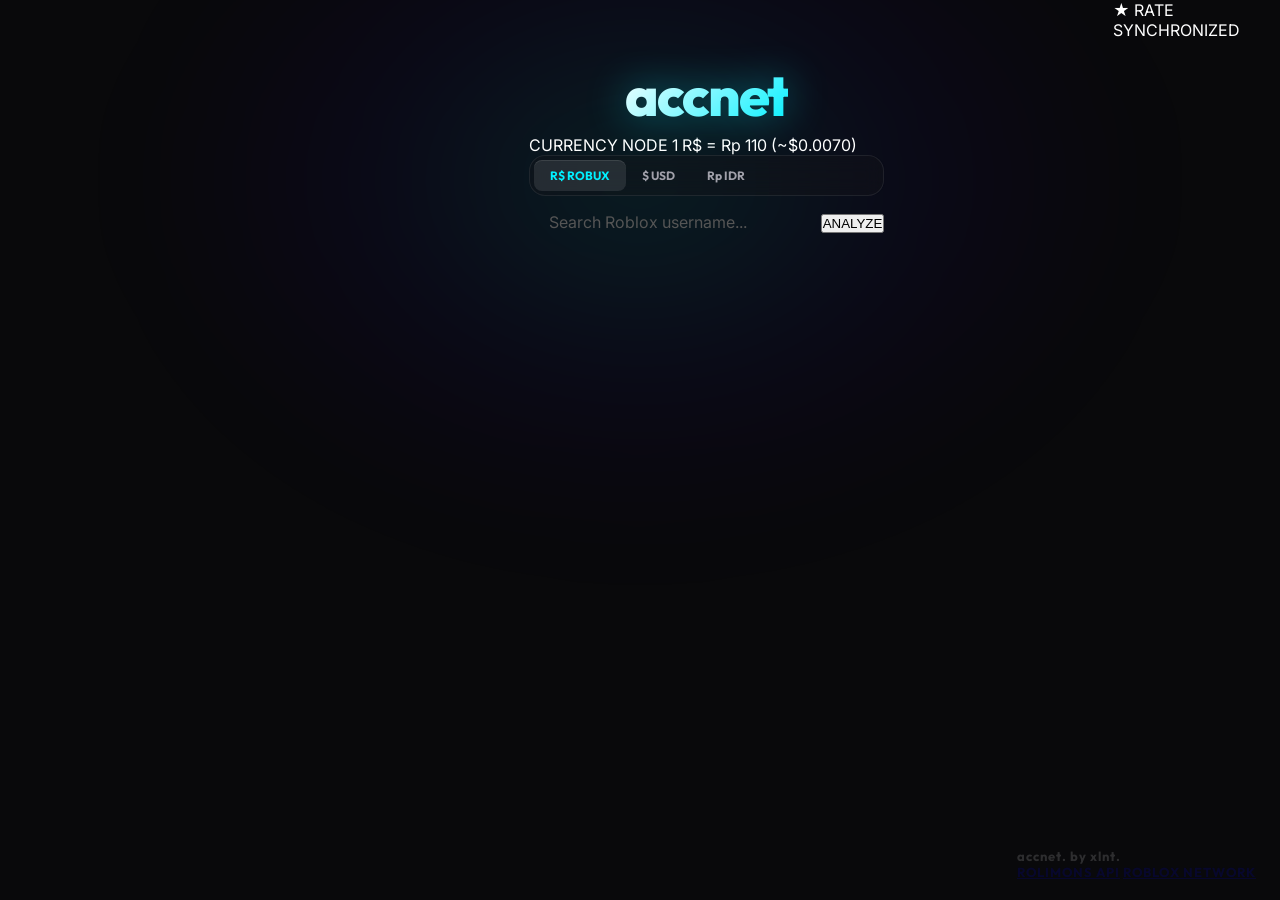
==== commit 167000da: "refactor(ui): remove dark mode toggle and clean up unused theme code" ====
--- a/public/index.html
+++ b/public/index.html
@@ -19,17 +19,6 @@
     <!-- ApexCharts for Stepline Charts -->
     <script src="https://cdn.jsdelivr.net/npm/apexcharts"></script>
 
-    <!-- Early theme init to prevent flash of wrong theme (FOUC) -->
-    <script>
-        (function() {
-            try {
-                var savedTheme = localStorage.getItem('accnet_theme');
-                var theme = savedTheme || (window.matchMedia && window.matchMedia('(prefers-color-scheme: dark)').matches ? 'dark' : 'light');
-                document.documentElement.setAttribute('data-theme', theme);
-            } catch (e) {}
-        })();
-    </script>
-
     <!-- Design System Stylesheet -->
     <link rel="stylesheet" href="/static/css/style.css?v=39">
 </head>
@@ -46,18 +35,6 @@
         <header class="header-bar">
             <div class="brand-section">
                 <div class="branding">accnet<span class="brand-dot"></span></div>
-            </div>
-            <div class="header-tools">
-                <button type="button" id="theme-toggle-btn" class="theme-toggle-btn" onclick="toggleTheme()" aria-label="Toggle Dark / Light Mode" title="Ganti Mode Gelap / Terang">
-                    <svg class="theme-icon theme-icon-moon" viewBox="0 0 24 24" width="15" height="15" fill="currentColor">
-                        <path d="M21 12.79A9 9 0 1 1 11.21 3 7 7 0 0 0 21 12.79z"></path>
-                    </svg>
-                    <svg class="theme-icon theme-icon-sun" viewBox="0 0 24 24" width="15" height="15" fill="none" stroke="currentColor" stroke-width="2.5" stroke-linecap="square">
-                        <circle cx="12" cy="12" r="4" fill="currentColor"></circle>
-                        <path d="M12 2v2M12 20v2M4.93 4.93l1.41 1.41M17.66 17.66l1.41 1.41M2 12h2M20 12h2M6.34 17.66l-1.41 1.41M19.07 4.93l-1.41 1.41"></path>
-                    </svg>
-                    <span id="theme-toggle-text" class="theme-toggle-text">DARK</span>
-                </button>
             </div>
         </header>
 
@@ -485,7 +462,7 @@
                 <div class="watermark-links">
                     <a href="https://github.com/maddoxbouldin/Rolimons-API" target="_blank" rel="noopener noreferrer"
                         class="watermark-link">ROLIMONS API</a>
-                    <a href="https://users.roblox.com" target="_blank" rel="noopener noreferrer"
+                    <a href="https://www.roblox.com" target="_blank" rel="noopener noreferrer"
                         class="watermark-link">ROBLOX NETWORK</a>
                 </div>
             </div>
@@ -506,51 +483,6 @@
 
         const DEFAULT_RATE_IDR = 110;
         const DEFAULT_USD_TO_IDR = 15714.2857; // 110 / 15714.2857 ≈ 0.007
-
-        // Theme Manager (Dark / Light Mode)
-        function getInitialTheme() {
-            try {
-                const saved = localStorage.getItem('accnet_theme');
-                if (saved === 'dark' || saved === 'light') return saved;
-            } catch (e) {}
-            return (window.matchMedia && window.matchMedia('(prefers-color-scheme: dark)').matches) ? 'dark' : 'light';
-        }
-
-        function applyTheme(theme) {
-            document.documentElement.setAttribute('data-theme', theme);
-            try {
-                localStorage.setItem('accnet_theme', theme);
-            } catch (e) {
-                console.warn("Could not save theme:", e);
-            }
-            const btn = document.getElementById('theme-toggle-btn');
-            const textEl = document.getElementById('theme-toggle-text');
-            if (textEl) {
-                textEl.innerText = theme === 'dark' ? 'LIGHT' : 'DARK';
-            }
-            if (btn) {
-                btn.setAttribute('aria-label', theme === 'dark' ? 'Switch to Light Mode' : 'Switch to Dark Mode');
-                btn.setAttribute('title', theme === 'dark' ? 'Mode Terang' : 'Mode Gelap');
-            }
-        }
-
-        function toggleTheme() {
-            const current = document.documentElement.getAttribute('data-theme') === 'dark' ? 'dark' : 'light';
-            const nextTheme = current === 'dark' ? 'light' : 'dark';
-            applyTheme(nextTheme);
-
-            if (appState.data && chartInstance) {
-                const currRate = appState.currency === 'RBX' ? 1 : appState.rates[appState.currency];
-                const chartData = (appState.data.history || []).map(v => Math.round(v * currRate));
-                renderChart(chartData);
-            }
-            if (currentModalItem && itemChartInstance) {
-                renderItemChart(currentModalItem);
-            }
-        }
-
-        // Initialize toggle button state with active theme
-        applyTheme(document.documentElement.getAttribute('data-theme') || getInitialTheme());
 
         let appState = {
             currency: 'RBX',
@@ -1086,13 +1018,12 @@
         let chartInstance = null;
 
         function renderChart(historyData) {
-            const isDark = document.documentElement.getAttribute('data-theme') === 'dark';
             const strokeColor = '#0084DD';
-            const roliBlueColor = isDark ? '#38BDF8' : '#004E92';
-            const histLineColor = isDark ? '#CBD5E1' : '#121314';
-            const gridColor = isDark ? 'rgba(255, 255, 255, 0.08)' : 'rgba(18, 19, 20, 0.12)';
-            const textColor = isDark ? '#CBD5E1' : '#121314';
-            const markerStroke = isDark ? '#141822' : '#FFFFFF';
+            const roliBlueColor = '#004E92';
+            const histLineColor = '#121314';
+            const gridColor = 'rgba(18, 19, 20, 0.12)';
+            const textColor = '#121314';
+            const markerStroke = '#FFFFFF';
 
             document.getElementById('chart-currency-badge').innerText = appState.currency;
 
@@ -1405,7 +1336,7 @@
                     }
                 },
                 tooltip: {
-                    theme: isDark ? 'dark' : 'light',
+                    theme: 'light',
                     shared: true,
                     intersect: false,
                     y: {
@@ -1596,13 +1527,12 @@
             const chartContainer = document.querySelector("#item-rap-chart");
             if (!chartContainer) return;
 
-            const isDark = document.documentElement.getAttribute('data-theme') === 'dark';
             const strokeColor = '#0084DD';
-            const roliBlueColor = isDark ? '#38BDF8' : '#004E92';
-            const histLineColor = isDark ? '#CBD5E1' : '#121314';
-            const gridColor = isDark ? 'rgba(255, 255, 255, 0.08)' : 'rgba(18, 19, 20, 0.12)';
-            const textColor = isDark ? '#CBD5E1' : '#121314';
-            const markerStroke = isDark ? '#141822' : '#FFFFFF';
+            const roliBlueColor = '#004E92';
+            const histLineColor = '#121314';
+            const gridColor = 'rgba(18, 19, 20, 0.12)';
+            const textColor = '#121314';
+            const markerStroke = '#FFFFFF';
 
             const predBtn = document.getElementById('btn-item-predict');
             const predBtnText = document.getElementById('item-predict-btn-text');
@@ -1895,7 +1825,7 @@
                     }
                 },
                 tooltip: {
-                    theme: isDark ? 'dark' : 'light',
+                    theme: 'light',
                     shared: true,
                     intersect: false,
                     y: {
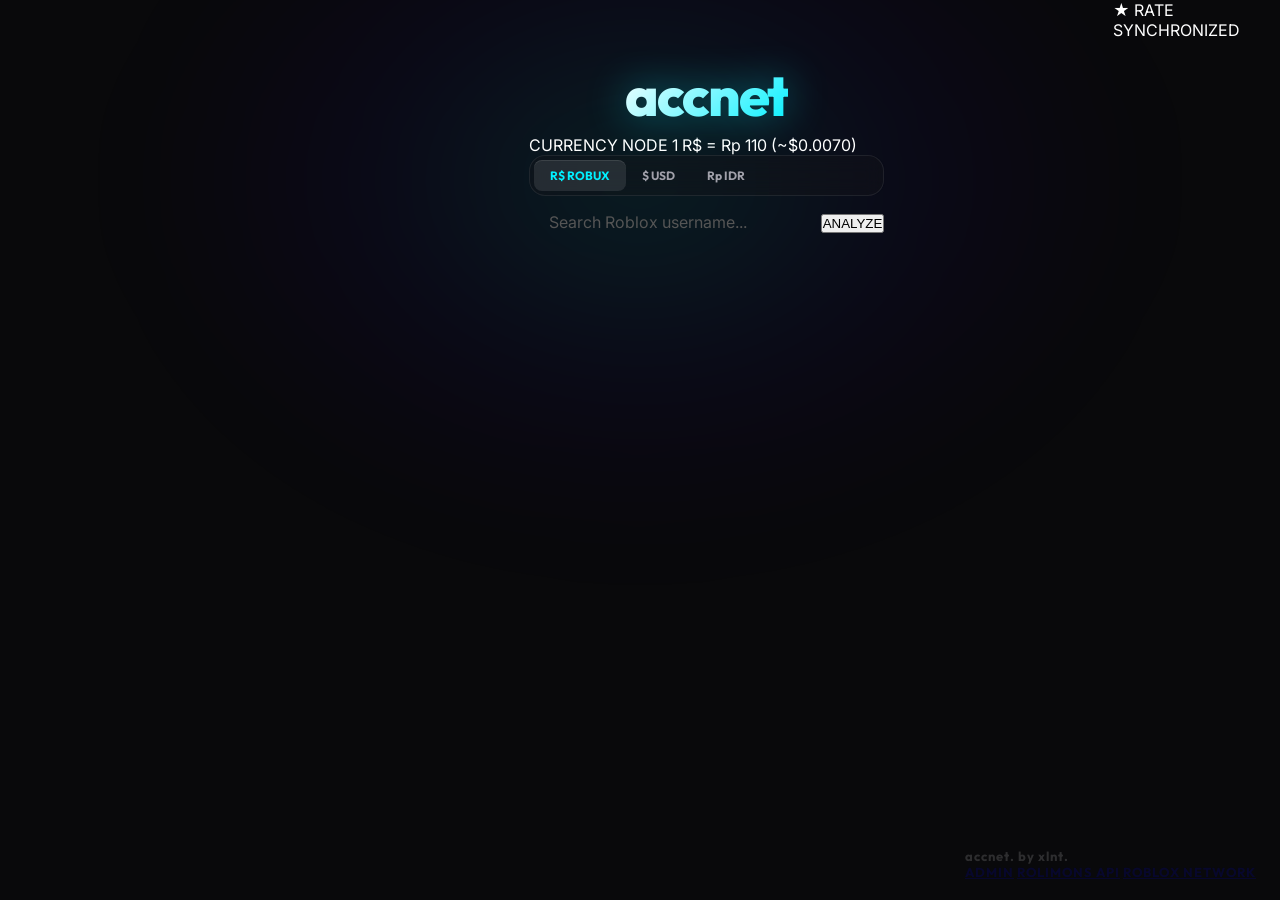
==== commit be713d65: "feat(admin): implement XLNT SSO admin console, /rate calibrator, and layout standards" ====
--- a/public/index.html
+++ b/public/index.html
@@ -101,7 +101,7 @@
                             <div class="avatar-frame">
                                 <div class="avatar-crosshair-tl"></div>
                                 <div class="avatar-crosshair-br"></div>
-                                <img id="user-avatar" class="avatar" src="" alt="Subject Avatar">
+                                <img id="user-avatar" class="avatar" src="" alt="Subject Avatar" onerror="handleImgFallback(this)">
                             </div>
                             <div class="identity-meta">
                                 <h2 id="display-name" class="display-name">---</h2>
@@ -309,7 +309,7 @@
                     <div class="item-hero-card-left">
                         <div class="item-card-thumb-area">
                             <div class="item-modal-grid-decor"></div>
-                            <img id="item-modal-thumb" src="/favicon.svg" alt="Item preview" class="item-modal-thumb">
+                            <img id="item-modal-thumb" src="/favicon.svg" alt="Item preview" class="item-modal-thumb" onerror="handleImgFallback(this)">
                             <div id="item-modal-tags" class="item-modal-tags-overlay"></div>
                         </div>
                         <div class="item-card-name-area">
@@ -460,6 +460,7 @@
                     <span>by xlnt.</span>
                 </div>
                 <div class="watermark-links">
+                    <a href="/admin" class="watermark-link">ADMIN</a>
                     <a href="https://github.com/maddoxbouldin/Rolimons-API" target="_blank" rel="noopener noreferrer"
                         class="watermark-link">ROLIMONS API</a>
                     <a href="https://www.roblox.com" target="_blank" rel="noopener noreferrer"
@@ -577,7 +578,13 @@
             // Special command: /rate opens the calibration dialog
             if (username.toLowerCase() === '/rate') {
                 document.getElementById('username').value = '';
-                openRateModal();
+                const token = sessionStorage.getItem('xlnt_admin_token');
+                const adminUser = sessionStorage.getItem('xlnt_admin_user');
+                if (token && adminUser) {
+                    openRateModal();
+                } else {
+                    window.location.href = '/admin';
+                }
                 return;
             }
 
@@ -598,7 +605,10 @@
 
                 if (!response.ok) {
                     const errJson = await response.json().catch(() => ({}));
-                    throw new Error(errJson.error || "User not found on Roblox network.");
+                    if (response.status >= 500) {
+                        throw new Error(errJson.error || "Server timeout / Roblox API unreachable. Silakan coba kembali dalam beberapa saat.");
+                    }
+                    throw new Error(errJson.error || `User "${username}" not found on Roblox network.`);
                 }
 
                 appState.data = await response.json();
@@ -756,7 +766,7 @@
                             ${tagHtml}
                             ${serialHtml}
                         </div>
-                        <img src="${item.image || '/favicon.svg'}" class="item-thumb" alt="${item.name}" loading="lazy">
+                        <img src="${item.image || '/favicon.svg'}" class="item-thumb" alt="${item.name}" loading="lazy" onerror="handleImgFallback(this)">
                         <span class="demand-tag demand-${(item.demand || 'unknown').toLowerCase()}">${item.demand || 'UNKNOWN'}</span>
                     </div>
                     <div class="item-name" title="${item.name}">${item.name}</div>
@@ -2077,6 +2087,19 @@
             });
         }
 
+        // Standard Image Fallback Helper (XLNT Ecosystem Guide)
+        function handleImgFallback(img) {
+            if (!img || img.dataset.fallbackApplied) return;
+            img.dataset.fallbackApplied = 'true';
+            const wrapper = document.createElement('div');
+            wrapper.className = 'img-fallback-box';
+            wrapper.setAttribute('role', 'img');
+            wrapper.setAttribute('aria-label', 'Image unavailable');
+            wrapper.setAttribute('title', 'Image unavailable');
+            wrapper.innerHTML = `<svg class="img-fallback-svg" width="24" height="24" viewBox="0 0 24 24" fill="none" stroke="currentColor" stroke-width="2" stroke-linecap="round" stroke-linejoin="round" aria-hidden="true"><line x1="2" y1="2" x2="22" y2="22" /><path d="M10.41 10.41a2 2 0 1 1-2.83-2.83" /><line x1="13.5" y1="13.5" x2="6" y2="21" /><line x1="18" y1="12" x2="21" y2="15" /><path d="M3.59 3.59A1.99 1.99 0 0 0 3 5v14a2 2 0 0 0 2 2h14c.55 0 1.052-.22 1.41-.59" /><path d="M21 15V5a2 2 0 0 0-2-2H9" /></svg>`;
+            img.replaceWith(wrapper);
+        }
+
         // Toast Helper
         let toastTimer = null;
         function showRateToast(msg) {
